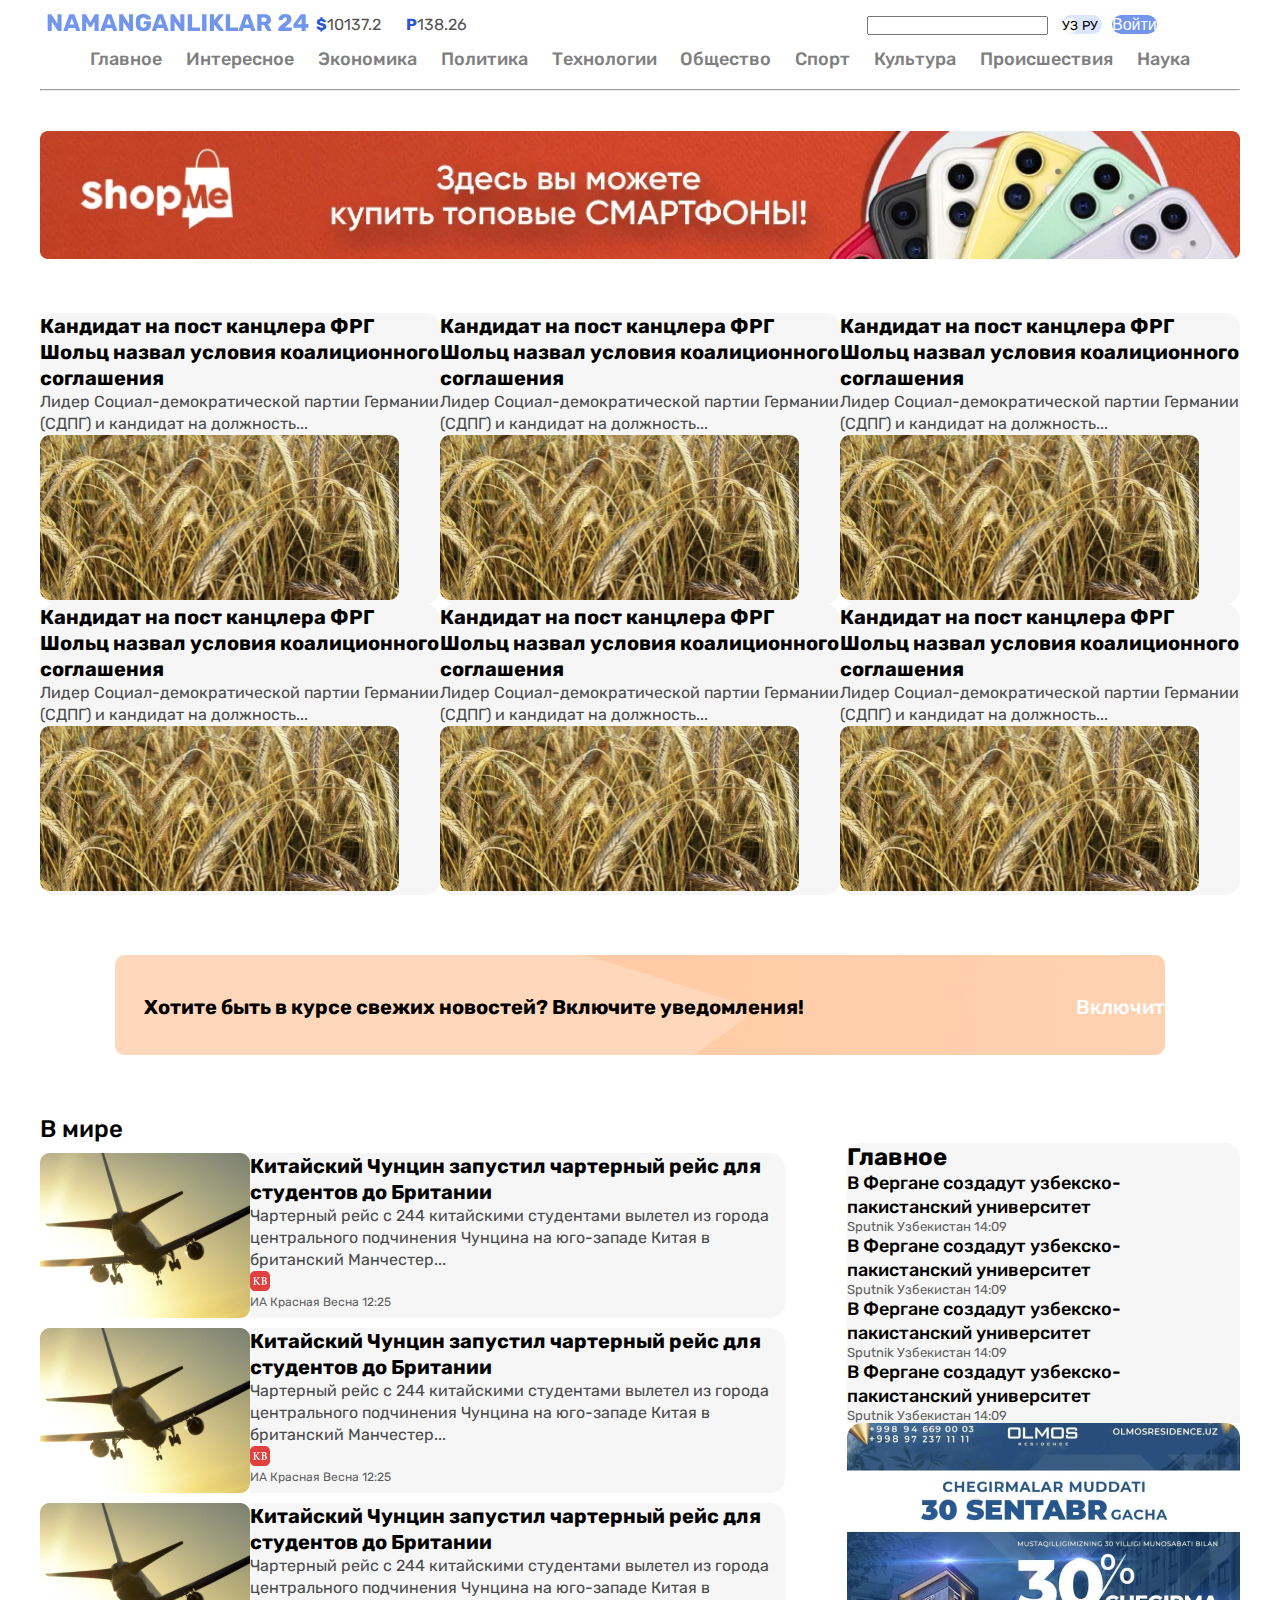
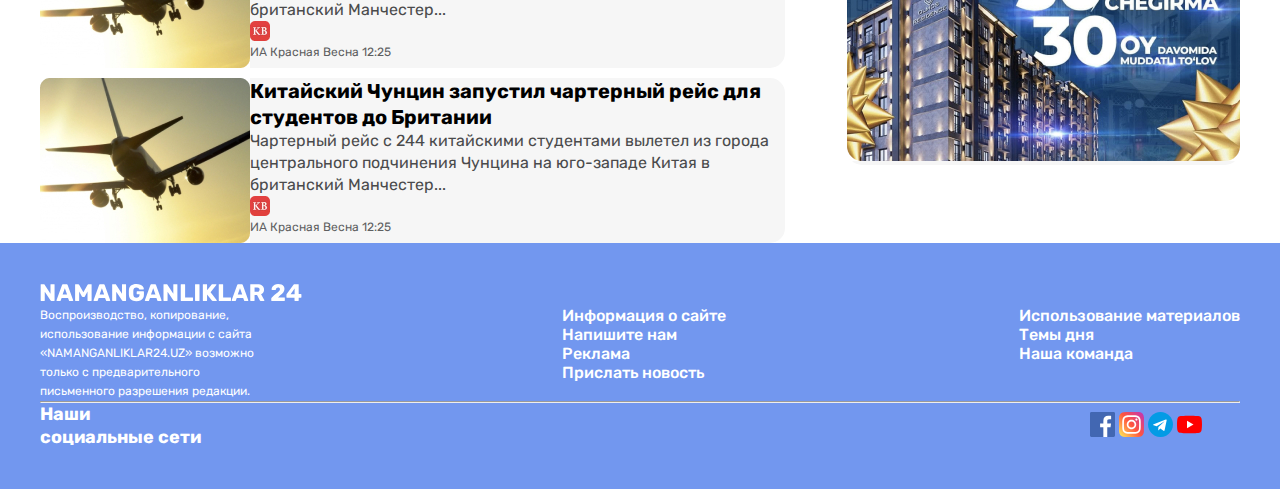
==== index.html @ 59c0b0b2 "intial commit" ====
<!DOCTYPE html>
<html lang="en">
<head>
    <meta charset="UTF-8">
    <meta http-equiv="X-UA-Compatible" content="IE=edge">
    <meta name="viewport" content="width=device-width, initial-scale=1.0">
    <link rel="preconnect" href="https://fonts.googleapis.com">
    <link rel="preconnect" href="https://fonts.gstatic.com" crossorigin>
    <link href="https://fonts.googleapis.com/css2?family=Rubik:wght@400;500;700&display=swap" rel="stylesheet">
    <link rel="stylesheet" href="./css/style.css">
    <title>Namanganliklar-24</title>
</head>
<body>
    <header>
        <div class="head_box">
           <div class="namangan-wrap" >
            <div class="left-box" >
                <a class="left-link" href="./index.html"><img class="left-img" src="./imgs/NAMANGANLIKLAR 24.svg" alt="LOGO"></a>

                <ul class="left-list" >
                    <li class="left-item"><span class="left-item-spn">$</span>10137.2</li>
                    <li class="left-item" style="margin-left: 25px;"><span class="left-item-spn">P</span>138.26</li>
                </ul>
            </div>

            <div class="right_box" style="margin-left: 400px; ">
                <input class="right-inp" type="text">
                <span class="right-links" style="margin-left: 10px; margin-right: 10px;">
                    <a class="right-link1" href="#!">УЗ</a>
                    <a class="right-link" href="#!">РУ</a>
                </span>
                <button class="right-btn">Войти</button>
            </div>
            </div>

            <nav class="namangan-wrap-menu">
            <ul class="menu-list">
                <li class="menu-item"><a class="menu-link" href="#!">Главное</a></li>
                <li class="menu-item"><a class="menu-link" href="#!">Интересное</a></li>
                <li class="menu-item"><a class="menu-link" href="#!">Экономика</a></li>
                <li class="menu-item"><a class="menu-link" href="#!">Политика</a></li>
                <li class="menu-item"><a class="menu-link" href="#!">Технологии</a></li>
                <li class="menu-item"><a class="menu-link" href="#!">Общество</a></li>
                <li class="menu-item"><a class="menu-link" href="#!">Спорт</a></li>
                <li class="menu-item"><a class="menu-link" href="#!">Культура</a></li>
                <li class="menu-item"><a class="menu-link" href="#!">Происшествия</a></li>
                <li class="menu-item"><a class="menu-link" href="#!">Наука</a></li>
            </ul>
            <br>
            <hr>
            </nav> 
        </div>
    </header>

    <main>
        <section class="asite-banner">
            <aside>
                <a class="asite-link" href="https://shopme.uz/" target="blank"><img class="shopme-img" src="./imgs/shopme banner.jpg" alt="Shopme adv banner" srcset="./imgs/shopme banner.jpg 1x , ./imgs/shopme@2x.jpg 2x"></a>
            </aside>
        </section>

        <section class="news"> 
            <div class="news-germany" >
                <ul class="germany-list">
                    <li class="germany-item"><h2 class="germany-title">Кандидат на пост канцлера ФРГ Шольц назвал условия коалиционного соглашения</h2></li>
                    <li class="germany-item"><p class="germany-text">Лидер Социал-демократической партии Германии (СДПГ) и кандидат на должность...</p></li>
                    <li class="germany-item"><a class="germany-link" href="#!"><img class="germany-img" src="./imgs/image 1.jpg" alt="news" srcset="./imgs/image 1.jpg 1x , ./imgs/asite@2x.jpg 2x"></a></li>
                </ul>
            </div>
            <div class="news-germany" >
                <ul class="germany-list">
                    <li class="germany-item"><h2 class="germany-title">Кандидат на пост канцлера ФРГ Шольц назвал условия коалиционного соглашения</h2></li>
                    <li class="germany-item"><p class="germany-text">Лидер Социал-демократической партии Германии (СДПГ) и кандидат на должность...</p></li>
                    <li class="germany-item"><a class="germany-link" href="#!"><img class="germany-img" src="./imgs/image 1.jpg" alt="news" srcset="./imgs/image 1.jpg 1x , ./imgs/asite@2x.jpg 2x"></a></li>
                </ul>
            </div>
            <div class="news-germany" >
                <ul class="germany-list">
                    <li class="germany-item"><h2 class="germany-title">Кандидат на пост канцлера ФРГ Шольц назвал условия коалиционного соглашения</h2></li>
                    <li class="germany-item"><p class="germany-text">Лидер Социал-демократической партии Германии (СДПГ) и кандидат на должность...</p></li>
                    <li class="germany-item"><a class="germany-link" href="#!"><img class="germany-img" src="./imgs/image 1.jpg" alt="news" srcset="./imgs/image 1.jpg 1x , ./imgs/asite@2x.jpg 2x"></a></li>
                </ul>
            </div>
            <div class="news-germany" >
                <ul class="germany-list">
                    <li class="germany-item"><h2 class="germany-title">Кандидат на пост канцлера ФРГ Шольц назвал условия коалиционного соглашения</h2></li>
                    <li class="germany-item"><p class="germany-text">Лидер Социал-демократической партии Германии (СДПГ) и кандидат на должность...</p></li>
                    <li class="germany-item"><a class="germany-link" href="#!"><img class="germany-img" src="./imgs/image 1.jpg" alt="news" srcset="./imgs/image 1.jpg 1x , ./imgs/asite@2x.jpg 2x"></a></li>
                </ul>
            </div>
            <div class="news-germany" >
                <ul class="germany-list">
                    <li class="germany-item"><h2 class="germany-title">Кандидат на пост канцлера ФРГ Шольц назвал условия коалиционного соглашения</h2></li>
                    <li class="germany-item"><p class="germany-text">Лидер Социал-демократической партии Германии (СДПГ) и кандидат на должность...</p></li>
                    <li class="germany-item"><a class="germany-link" href="#!"><img class="germany-img" src="./imgs/image 1.jpg" alt="news" srcset="./imgs/image 1.jpg 1x , ./imgs/asite@2x.jpg 2x"></a></li>
                </ul>
            </div>
            <div class="news-germany" >
                <ul class="germany-list">
                    <li class="germany-item"><h2 class="germany-title">Кандидат на пост канцлера ФРГ Шольц назвал условия коалиционного соглашения</h2></li>
                    <li class="germany-item"><p class="germany-text">Лидер Социал-демократической партии Германии (СДПГ) и кандидат на должность...</p></li>
                    <li class="germany-item"><a class="germany-link" href="#!"><img class="germany-img" src="./imgs/image 1.jpg" alt="news" srcset="./imgs/image 1.jpg 1x , ./imgs/asite@2x.jpg 2x"></a></li>
                </ul>
            </div>
        </section>

        <section class="art">
            <article style="background: url(./imgs/Group\ 35\ 1.jpg); background-repeat: no-repeat; display: flex; align-items: center; justify-content: space-between; padding: 24px 0 20px 29px;">
                <h2 class="art-title">Хотите быть в курсе свежих новостей?  Включите уведомления!
                </h2>

                <a class="art-link" href="#!">Включит</a>
            </article>
        </section>

        <section class="world" style="width: 1200px; margin: auto;">
            <h2 class="world-title">В мире</h2>
            <div class="world-box">
                <div class="left_news">
                    <div class="news-wrap">
                        <img class="news-img" src="./imgs/image 3.jpg" alt="World News" srcset="./imgs/image 3.jpg 1x , ./imgs/image3@2x.jpg 2x">
                        <ul class="news-list" style="width: 535px;">
                            <li class="news-item"><h3 class="news-title">Китайский Чунцин запустил чартерный рейс для студентов до Британии</h3></li>
                            <li class="news-item"><p class="news-text">Чартерный рейс с 244 китайскими студентами вылетел из города центрального подчинения Чунцина на юго-западе Китая в британский Манчестер...</p></li>
                            <li class="news-item"><a class="news-link" href="#!"><img src="./imgs/KB.png" alt="KB"></a><p class="news-text2">ИА Красная Весна 12:25</p></li>
                        </ul>
                    </div>
                    <div class="news-wrap">
                        <img class="news-img" src="./imgs/image 3.jpg" alt="World News"  srcset="./imgs/image 3.jpg 1x , ./imgs/image3@2x.jpg 2x">

                        <ul class="news-list" style="width: 535px;">
                            <li class="news-item"><h3 class="news-title">Китайский Чунцин запустил чартерный рейс для студентов до Британии</h3></li>
                            <li class="news-item"><p class="news-text">Чартерный рейс с 244 китайскими студентами вылетел из города центрального подчинения Чунцина на юго-западе Китая в британский Манчестер...</p></li>
                            <li class="news-item"><a class="news-link" href="#!"><img src="./imgs/KB.png" alt="KB"></a><p class="news-text2">ИА Красная Весна 12:25</p></li>
                        </ul>
                    </div>
                    <div class="news-wrap">
                        <img class="news-img" src="./imgs/image 3.jpg" alt="World News"  srcset="./imgs/image 3.jpg 1x , ./imgs/image3@2x.jpg 2x">

                        <ul class="news-list" style="width: 535px;">
                            <li class="news-item"><h3 class="news-title">Китайский Чунцин запустил чартерный рейс для студентов до Британии</h3></li>
                            <li class="news-item"><p class="news-text">Чартерный рейс с 244 китайскими студентами вылетел из города центрального подчинения Чунцина на юго-западе Китая в британский Манчестер...</p></li>
                            <li class="news-item"><a class="news-link" href="#!"><img src="./imgs/KB.png" alt="KB"></a><p class="news-text2">ИА Красная Весна 12:25</p></li>
                        </ul>
                    </div>
                    <div class="news-wrap">
                        <img class="news-img" src="./imgs/image 3.jpg" alt="World News" srcset="./imgs/image 3.jpg 1x , ./imgs/image3@2x.jpg 2x">

                        <ul class="news-list" style="width: 535px;">
                            <li class="news-item"><h3 class="news-title">Китайский Чунцин запустил чартерный рейс для студентов до Британии</h3></li>
                            <li class="news-item"><p class="news-text">Чартерный рейс с 244 китайскими студентами вылетел из города центрального подчинения Чунцина на юго-западе Китая в британский Манчестер...</p></li>
                            <li class="news-item"><a class="news-link" href="#!"><img src="./imgs/KB.png" alt="KB"></a><p class="news-text2">ИА Красная Весна 12:25</p></li>
                        </ul>
                    </div>
                </div>

                    <div class="right_news">
                        <div class="basic">
                    <h3 class="basic-title">Главное</h3>
                    <ul class="basic-list">
                        <li class="basic-item">
                            <ul class="item-list">
                                <li class="item2"><h4 class="item2-title">В Фергане создадут узбекско-пакистанский университет</h4></li>
                                <li class="item2"><p class="item2-text">Sputnik Узбекистан 14:09</p></li>
                            </ul>
                        </li>
                        <li class="basic-item">
                            <ul class="item-list">
                                <li class="item2"><h4 class="item2-title">В Фергане создадут узбекско-пакистанский университет</h4></li>
                                <li class="item2"><p class="item2-text">Sputnik Узбекистан 14:09</p></li>
                            </ul>
                        </li>
                        <li class="basic-item">
                            <ul class="item-list">
                                <li class="item2"><h4 class="item2-title">В Фергане создадут узбекско-пакистанский университет</h4></li>
                                <li class="item2"><p class="item2-text">Sputnik Узбекистан 14:09</p></li>
                            </ul>
                        </li>
                        <li class="basic-item">
                            <ul class="item-list">
                                <li class="item2"><h4 class="item2-title">В Фергане создадут узбекско-пакистанский университет</h4></li>
                                <li class="item2"><p class="item2-text">Sputnik Узбекистан 14:09</p></li>
                            </ul>
                        </li>
                    </ul>
                    <aside>
                        <a href="#!"><img class="olmos-img" src="./imgs/image 6.jpg" alt="Olmos adv banner" srcset="./imgs/image 6.jpg 1x , ./imgs/image6@2x.jpg 2x"></a>
                    </aside>
                        </div>
                    </div>
            </div>
        </section>
    </main>
    
    <footer>
        <div class="foot-box">
           <div class="top_box">
            <a class="top-link" href="./index.html"><img class="top-img" src="./imgs/logo.svg" alt="LOGO"></a>

            <ul class="top-list">
                <li class="top-item" ><p class="top-item-text" >Воспроизводство, копирование, использование информации с сайта «NAMANGANLIKLAR24.UZ» возможно только с предварительного письменного разрешения редакции.
                </p></li>

                <li class="top-item">
                    <a class="top-link2" href="#!">Информация о сайте</a>
                    <br>
                    <a class="top-link2" href="#!">Напишите нам</a>
                    <br>
                    <a class="top-link2" href="#!">Реклама</a>
                    <br>
                    <a class="top-link2" href="#!">Прислать новость</a>
                    <br>
                </li>

                <li class="top-item">
                    <a class="top-link2" href="#!">Использование материалов</a>
                    <br>
                    <a class="top-link2" href="#!">Темы дня</a>
                    <br>
                    <a class="top-link2" href="#!">Наша команда</a>
                    <br>
                </li>
            </ul>
            </div>
            <hr>
            <div class="bottom_box">
            <h2 class="bottom-title">Наши 
                <br>
                социальные сети</h2>
            <span class="bottom-span" style="width: 150px;">
                <a class="bottom-link" href="#!"><img class="bottom-img" src="./imgs/free-icon-facebook-1384053 1.svg" alt="Facebook"></a>
                <a class="bottom-link" href="#!"><img class="bottom-img" src="./imgs/free-icon-instagram-2111463 1.svg" alt="Instagram"></a>
                <a class="bottom-link" href="#!"><img class="bottom-img" src="./imgs/free-icon-telegram-2111646 1.svg" alt="Telegram"></a>
                <a class="bottom-link" href="#!"><img class="bottom-img" src="./imgs/free-icon-youtube-1384060 1.svg" alt="YouTube"></a>
            </span>
            </div> 
        </div>
        
    </footer>
</body>
</html>
---- css/style.css ----
*{
    margin: 0;
    padding: 0;
    list-style: none;
    text-decoration: none;
    box-sizing: border-box;
}

body {
    font-family: 'Rubik', "Arial", sans-serif;
}

.head_box {
    width: 1200px;
    margin: auto;
}

header .namangan-wrap {
    display: flex;
    align-items: center;
}

header .left-box {
    display: flex;
    align-items: center;
}

header .left-list {
    display: flex;
}

.left-item {
    font-style: normal;
    font-weight: 400;
    font-size: 16px;
    line-height: 19px;
    color: #555555;
    flex: none;
    order: 0;
    flex-grow: 0;   
}

.left-item-spn {
    font-style: normal;
    font-weight: 700;
    font-size: 16px;
    line-height: 19px;
    color: #2959CE;
    flex: none;
    order: 0;
    flex-grow: 0;
}

.right-links {
    background: #DCE6FF;
    border-radius: 39px;
}

.right-link1 {
    font-style: normal;
    font-weight: 400;
    font-size: 13px;
    line-height: 12px;
    text-align: center;
    color: #000000;
    background: #FFFFFF;
    border-radius: 50%;
}

.right-link {
    font-style: normal;
    font-weight: 400;
    font-size: 13px;
    line-height: 12px;
    text-align: center;
    color: #000000;
}


.right-btn {
    font-style: normal;
    font-weight: 500;
    font-size: 16px;
    line-height: 19px;
    color: #FFFFFF;
    flex: none;
    order: 0;
    flex-grow: 0;
    background: #7296EC;
    border: none;
    border-radius: 10px;
}

.menu-list {
    display: flex; 
    width: 1100px; 
    justify-content: space-between; 
    margin: auto
}

.menu-link {
    font-style: normal;
    font-weight: 500;
    font-size: 18px;
    line-height: 21px;
    text-align: center;
    color: #7F7F7F;
    flex: none;
    order: 3;
    flex-grow: 0;
}

.shopme-img {
    width: 1200px;
    height: 128px;
}

.asite-link {
    width: 1200px; 
    display: block; 
    margin: auto; 
    margin-top: 40px;
}

.news {
    width: 1200px; 
    display: flex; 
    flex-wrap: wrap; 
    margin: auto; 
    padding-top: 50px; 
    padding-bottom: 60px;
}

.news-germany {
    width: 400px;
}

.germany-list {
    background: #F6F6F6;
    border-radius: 15px;
}

.germany-img {
    width: 359px;
    height: 165px;
}

.germany-title {
    font-style: normal;
    font-weight: 700;
    font-size: 20px;
    line-height: 26px;
    color: #000000; 
}

.germany-text {
    font-style: normal;
    font-weight: 400;
    font-size: 16px;
    line-height: 22px;
    color: #4A4B4C;
}

.art {
    width: 1050px; 
    margin: auto; 
    padding-bottom: 60px;
}

article {
    width: 1050px;
    height: 100px;
}

.art-title {
    font-style: normal;
    font-weight: 700;
    font-size: 20px;
    line-height: 26px;
    color: #000000;
}

.art-link {
    font-style: normal;
    font-weight: 500;
    font-size: 20px;
    line-height: 24px;
    color: #FFFFFF;
}

.world-title {
    font-style: normal;
    font-weight: 500;
    font-size: 24px;
    line-height: 28px;
    color: #000000;
}

.world-box {
    display: flex; 
    justify-content: space-between;
}

.left-news {
    width: 800px;
}

.news-wrap {
    background: #F6F6F6; 
    display: flex; 
    margin-top: 10px; 
    border-radius: 15px;
}

.news-img {
    width: 210px; 
    height: 165px; 
    margin: auto;
}

.news-title {
    font-style: normal;
    font-weight: 700;
    font-size: 20px;
    line-height: 26px;
    color: #000000; 
}


.news-text {
    font-style: normal;
    font-weight: 400;
    font-size: 16px;
    line-height: 22px;
    color: #4A4B4C;
}

.news-text2 {
    font-style: normal;
    font-weight: 400;
    font-size: 12px;
    line-height: 14px;
    color: #5E5F61;
}

.right_news {
    width: 393px; 
    margin-left: 10px;
}

.basic {
    width: 393px;
    background: #F6F6F6;
    border-radius: 15px;
}

.basic-title {
    font-style: normal;
    font-weight: 700;
    font-size: 24px;
    line-height: 28px;
    color: #000000; 
}

.item2-title {
    font-style: normal;
    font-weight: 500;
    font-size: 18px;
    line-height: 24px;
    color: #000000;
}

.item2-text {
    font-style: normal;
    font-weight: 400;
    font-size: 13px;
    line-height: 15px;
    color: #5E5F61;
    flex: none;
    order: 1;
    flex-grow: 0;
}

.olmos-img {
    width: 393px;
    height: 338px;
}


footer {
    background: #7297EF; 
    padding-top: 40px; 
    padding-bottom: 40px;
}

.foot-box {
    width: 1200px;
    margin: auto;
}

.top-list {
    width: 1200px; 
    display: flex; 
    justify-content: space-between;
}

.top-item-text {
    width: 229px;
    font-style: normal;
    font-weight: 400;
    font-size: 12px;
    line-height: 19px;
    color: #FFFFFF;
}

.top-link2 {
    font-style: normal;
    font-weight: 500;
    font-size: 16px;
    line-height: 19px;
    color: #FFFFFF;
    flex: none;
    order: 0;
    flex-grow: 0;   
}
.bottom_box {
    width: 1200px; 
    display: flex; 
    align-items: center; 
    justify-content: space-between;
}

.bottom-title {
    font-style: normal;
    font-weight: 700;
    font-size: 18px;
    line-height: 23px;
    color: #FFFFFF;
}
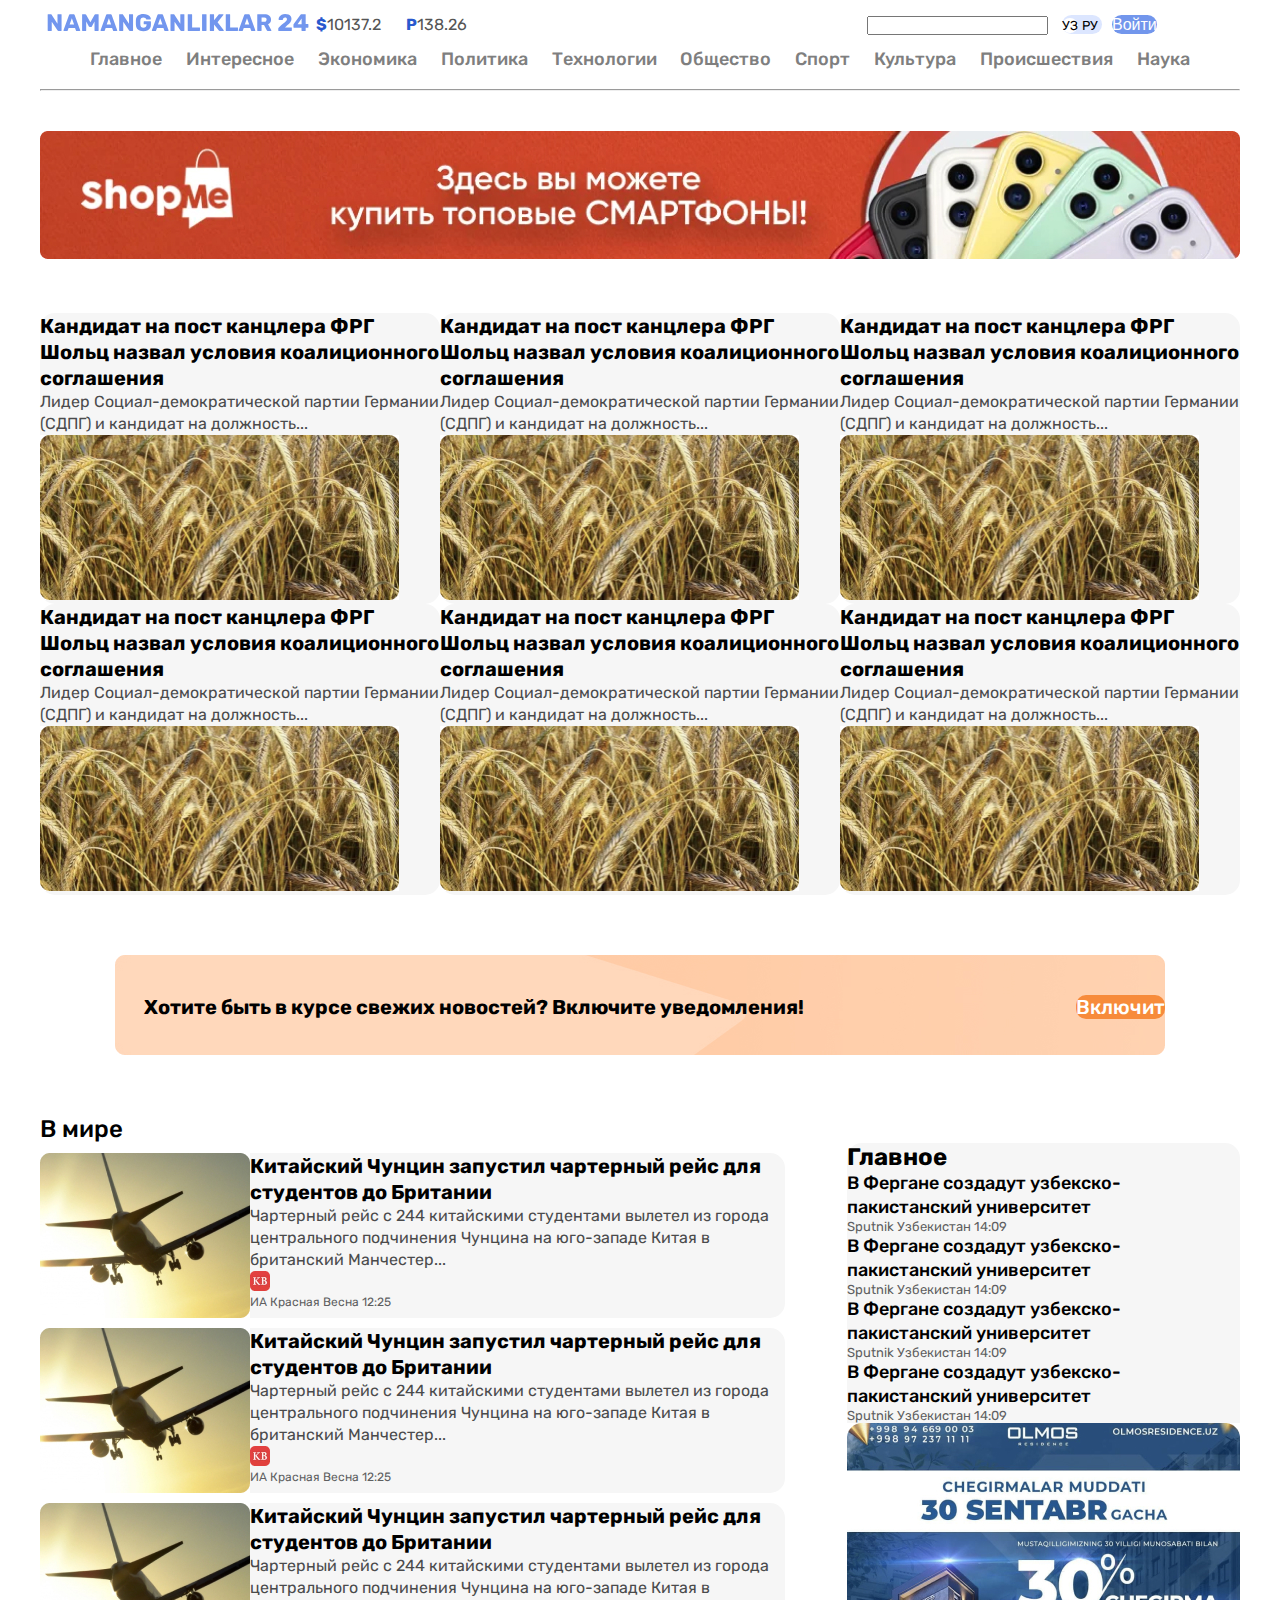
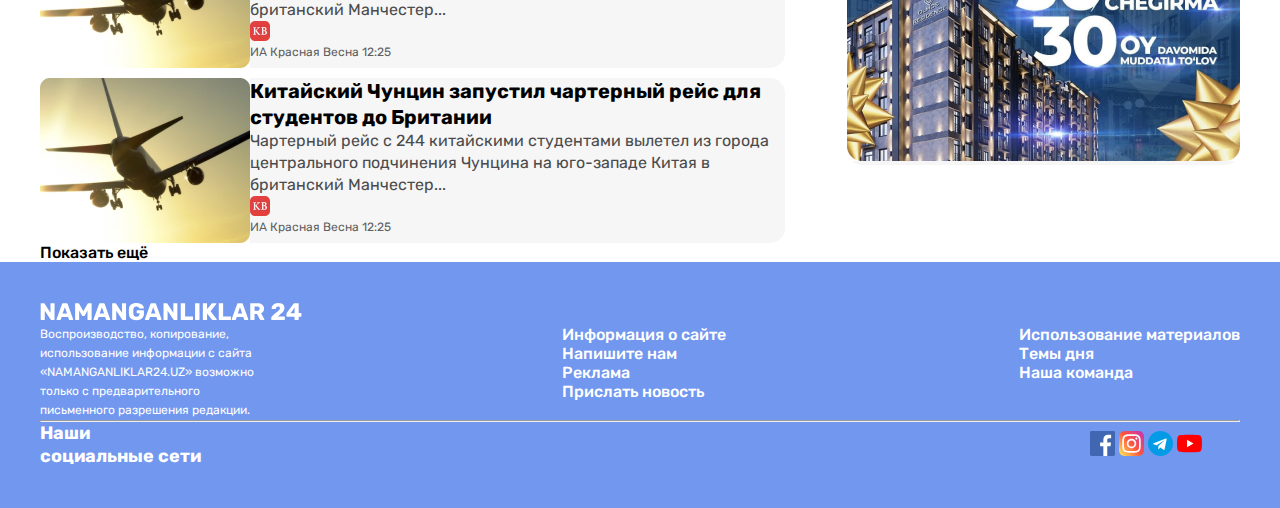
==== commit 149f5c1c: "Add tags index and css files" ====
--- a/index.html
+++ b/index.html
@@ -152,40 +152,42 @@
                             <li class="news-item"><a class="news-link" href="#!"><img src="./imgs/KB.png" alt="KB"></a><p class="news-text2">ИА Красная Весна 12:25</p></li>
                         </ul>
                     </div>
+
+                    <a class="all-link" href="#!">Показать ещё</a>
                 </div>
 
                     <div class="right_news">
                         <div class="basic">
-                    <h3 class="basic-title">Главное</h3>
-                    <ul class="basic-list">
-                        <li class="basic-item">
-                            <ul class="item-list">
-                                <li class="item2"><h4 class="item2-title">В Фергане создадут узбекско-пакистанский университет</h4></li>
-                                <li class="item2"><p class="item2-text">Sputnik Узбекистан 14:09</p></li>
-                            </ul>
-                        </li>
-                        <li class="basic-item">
-                            <ul class="item-list">
-                                <li class="item2"><h4 class="item2-title">В Фергане создадут узбекско-пакистанский университет</h4></li>
-                                <li class="item2"><p class="item2-text">Sputnik Узбекистан 14:09</p></li>
-                            </ul>
-                        </li>
-                        <li class="basic-item">
-                            <ul class="item-list">
-                                <li class="item2"><h4 class="item2-title">В Фергане создадут узбекско-пакистанский университет</h4></li>
-                                <li class="item2"><p class="item2-text">Sputnik Узбекистан 14:09</p></li>
-                            </ul>
-                        </li>
-                        <li class="basic-item">
-                            <ul class="item-list">
-                                <li class="item2"><h4 class="item2-title">В Фергане создадут узбекско-пакистанский университет</h4></li>
-                                <li class="item2"><p class="item2-text">Sputnik Узбекистан 14:09</p></li>
-                            </ul>
-                        </li>
-                    </ul>
-                    <aside>
-                        <a href="#!"><img class="olmos-img" src="./imgs/image 6.jpg" alt="Olmos adv banner" srcset="./imgs/image 6.jpg 1x , ./imgs/image6@2x.jpg 2x"></a>
-                    </aside>
+                            <h3 class="basic-title">Главное</h3>
+                            <ul class="basic-list">
+                                <li class="basic-item">
+                            <ul class="item-list">
+                                <li class="item2"><h4 class="item2-title">В Фергане создадут узбекско-пакистанский университет</h4></li>
+                                <li class="item2"><p class="item2-text">Sputnik Узбекистан 14:09</p></li>
+                            </ul>
+                                </li>
+                                <li class="basic-item">
+                            <ul class="item-list">
+                                <li class="item2"><h4 class="item2-title">В Фергане создадут узбекско-пакистанский университет</h4></li>
+                                <li class="item2"><p class="item2-text">Sputnik Узбекистан 14:09</p></li>
+                            </ul>
+                                </li>
+                                <li class="basic-item">
+                            <ul class="item-list">
+                                <li class="item2"><h4 class="item2-title">В Фергане создадут узбекско-пакистанский университет</h4></li>
+                                <li class="item2"><p class="item2-text">Sputnik Узбекистан 14:09</p></li>
+                            </ul>
+                                </li>
+                                <li class="basic-item">
+                            <ul class="item-list">
+                                <li class="item2"><h4 class="item2-title">В Фергане создадут узбекско-пакистанский университет</h4></li>
+                                <li class="item2"><p class="item2-text">Sputnik Узбекистан 14:09</p></li>
+                            </ul>
+                                </li>
+                            </ul>
+                            <aside>
+                                <a href="#!"><img class="olmos-img" src="./imgs/image 6.jpg" alt="Olmos adv banner" srcset="./imgs/image 6.jpg 1x , ./imgs/image6@2x.jpg 2x"></a>
+                            </aside>
                         </div>
                     </div>
             </div>
--- a/css/style.css
+++ b/css/style.css
@@ -167,6 +167,11 @@
     padding-bottom: 60px;
 }
 
+.art-link {
+    background: #F78B3B;
+    border-radius: 10px;
+}
+
 article {
     width: 1050px;
     height: 100px;
@@ -243,6 +248,15 @@
     color: #5E5F61;
 }
 
+.all-link {
+    font-style: normal;
+    font-weight: 500;
+    font-size: 16px;
+    line-height: 19px;
+    color: #000000;
+    border-radius: 10px;
+}
+
 .right_news {
     width: 393px; 
     margin-left: 10px;
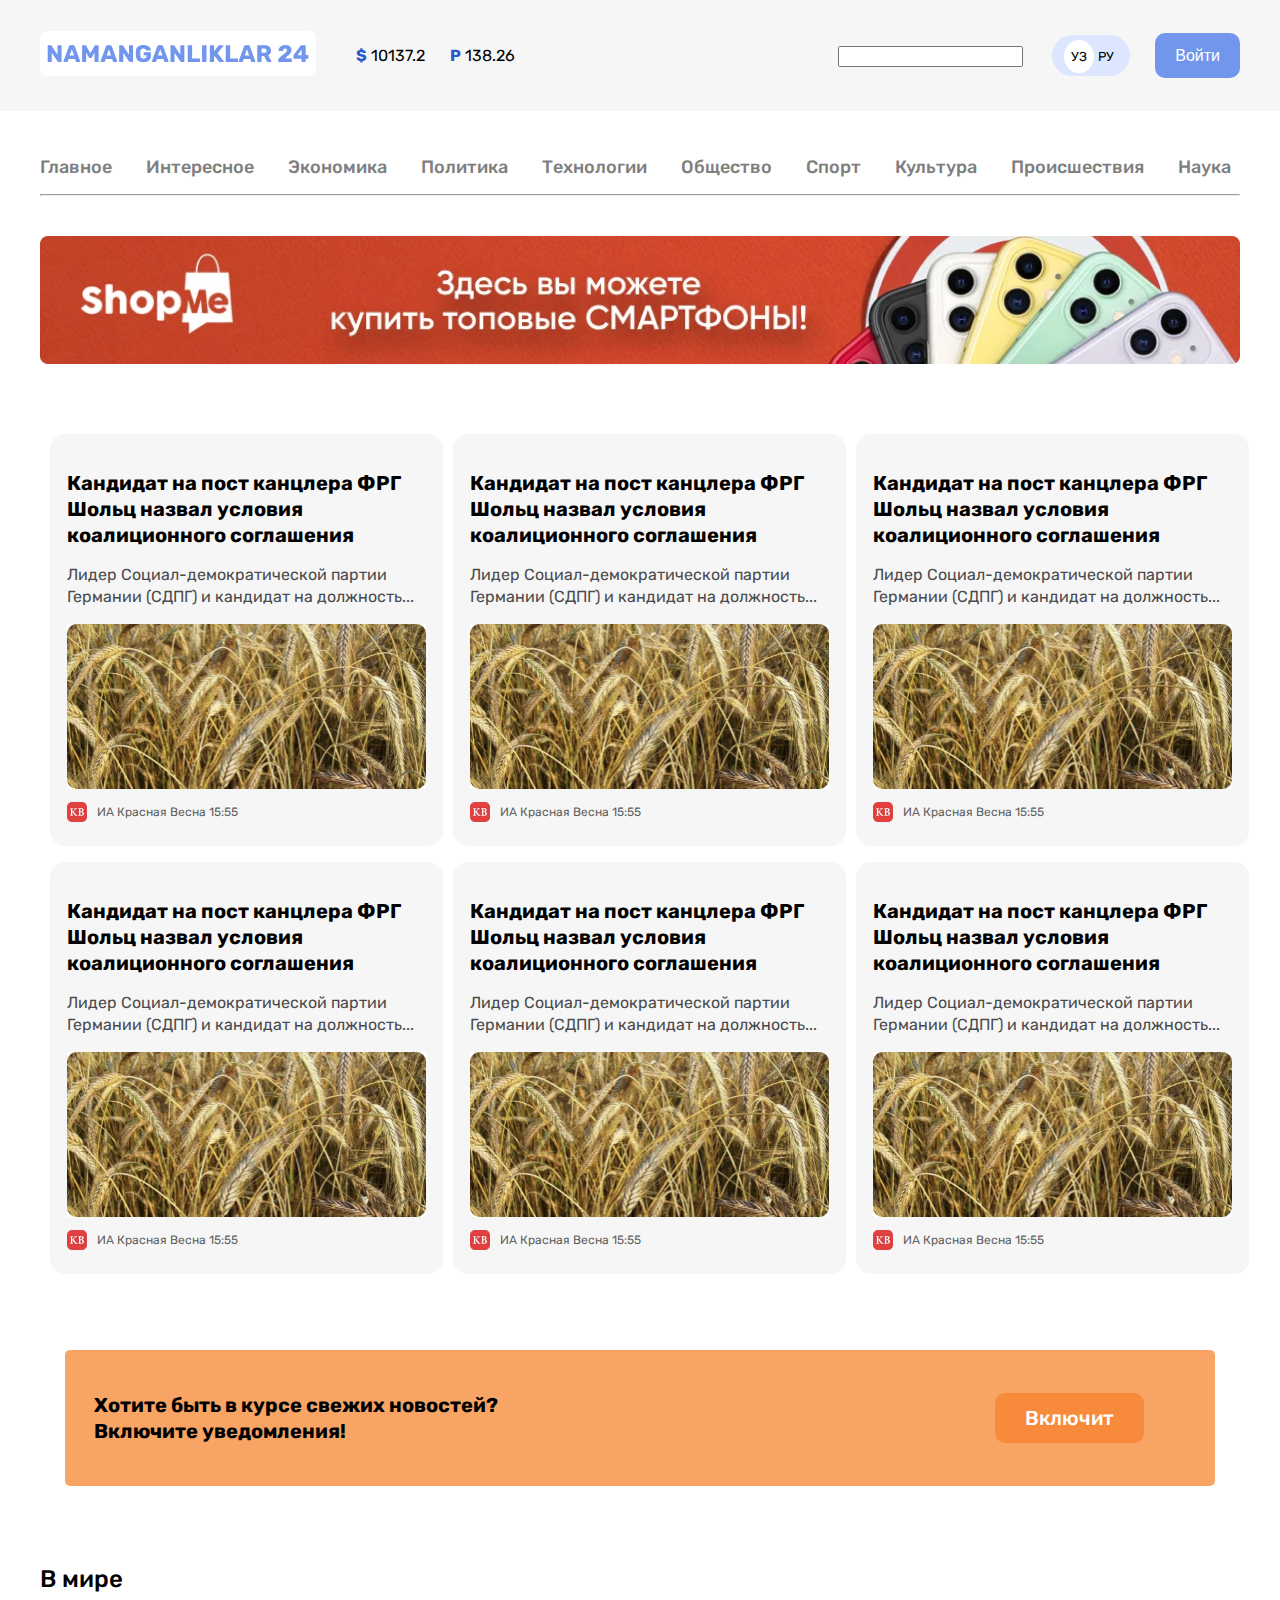
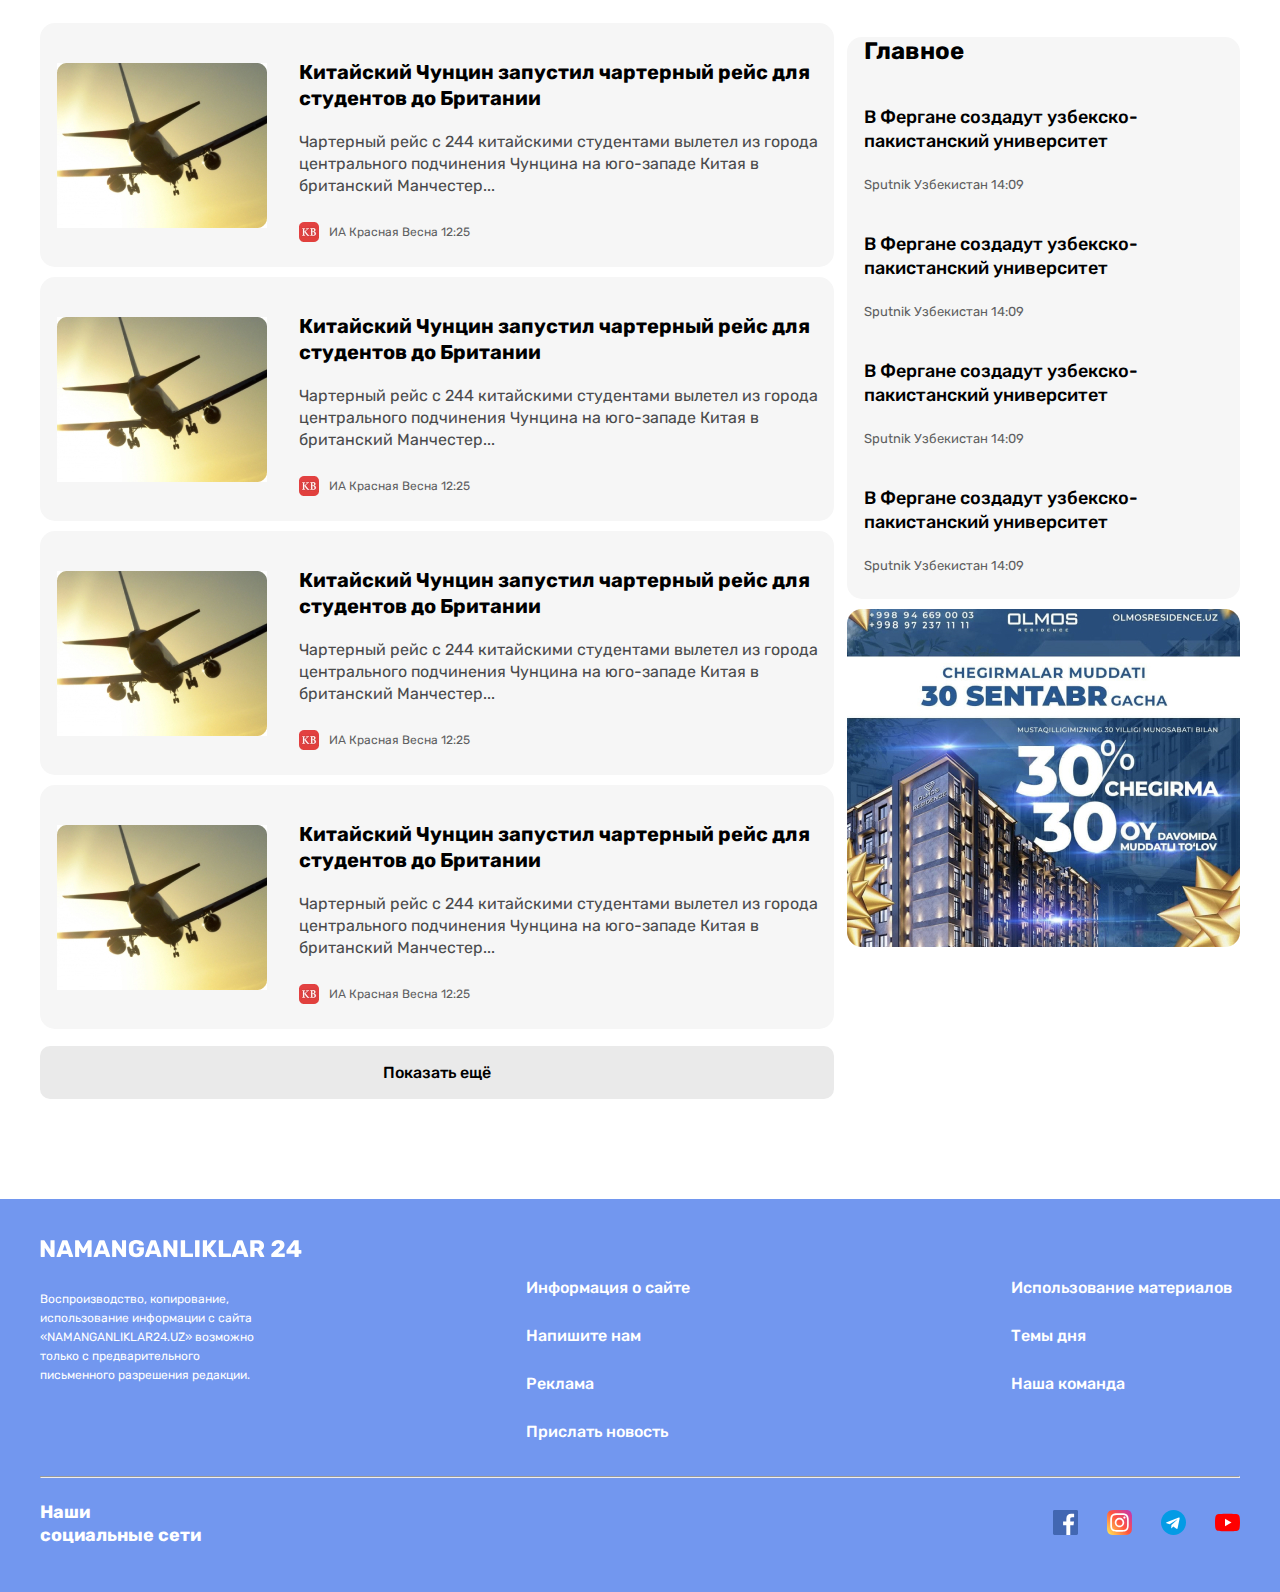
==== commit 0a4afed5: "Add tags html and css files" ====
--- a/index.html
+++ b/index.html
@@ -11,233 +11,245 @@
     <title>Namanganliklar-24</title>
 </head>
 <body>
+    <!-- <h1></h1> -->
     <header>
-        <div class="head_box">
-           <div class="namangan-wrap" >
-            <div class="left-box" >
-                <a class="left-link" href="./index.html"><img class="left-img" src="./imgs/NAMANGANLIKLAR 24.svg" alt="LOGO"></a>
-
-                <ul class="left-list" >
-                    <li class="left-item"><span class="left-item-spn">$</span>10137.2</li>
-                    <li class="left-item" style="margin-left: 25px;"><span class="left-item-spn">P</span>138.26</li>
-                </ul>
-            </div>
-
-            <div class="right_box" style="margin-left: 400px; ">
-                <input class="right-inp" type="text">
-                <span class="right-links" style="margin-left: 10px; margin-right: 10px;">
-                    <a class="right-link1" href="#!">УЗ</a>
-                    <a class="right-link" href="#!">РУ</a>
-                </span>
-                <button class="right-btn">Войти</button>
-            </div>
-            </div>
-
-            <nav class="namangan-wrap-menu">
-            <ul class="menu-list">
-                <li class="menu-item"><a class="menu-link" href="#!">Главное</a></li>
-                <li class="menu-item"><a class="menu-link" href="#!">Интересное</a></li>
-                <li class="menu-item"><a class="menu-link" href="#!">Экономика</a></li>
-                <li class="menu-item"><a class="menu-link" href="#!">Политика</a></li>
-                <li class="menu-item"><a class="menu-link" href="#!">Технологии</a></li>
-                <li class="menu-item"><a class="menu-link" href="#!">Общество</a></li>
-                <li class="menu-item"><a class="menu-link" href="#!">Спорт</a></li>
-                <li class="menu-item"><a class="menu-link" href="#!">Культура</a></li>
-                <li class="menu-item"><a class="menu-link" href="#!">Происшествия</a></li>
-                <li class="menu-item"><a class="menu-link" href="#!">Наука</a></li>
-            </ul>
-            <br>
-            <hr>
-            </nav> 
+        <div class="container">
+            <div class="namangan-wrap">
+                <div class="left-box">
+                    <a class="left-link" href="./index.html"><img class="left-img" src="./imgs/NAMANGANLIKLAR 24.svg" alt="LOGO"></a>
+        
+                    <ul class="left-list" >
+                        <li class="left-item"><span class="left-item-spn">$</span> 10137.2</li>
+                        <li class="left-item2"><span class="left-item-spn">P</span> 138.26</li>
+                    </ul>
+                </div>
+                
+                <div class="right_box">
+                    <input class="right-inp" type="text">
+                    <span class="right-links">
+                        <a class="right-link1" href="#!">УЗ</a>
+                        <a class="right-link" href="#!">РУ</a>
+                    </span>
+                    <button class="right-btn">Войти</button>
+                </div>
+            </div>
         </div>
     </header>
 
     <main>
+        <section class="section-menu">
+            <div class="container">
+                <nav class="sec-nav">
+                    <ul class="menu-list">
+                        <li class="menu-item1"><a class="menu-link" href="#!">Главное</a></li>
+                        <li class="menu-item"><a class="menu-link" href="#!">Интересное</a></li>
+                        <li class="menu-item"><a class="menu-link" href="#!">Экономика</a></li>
+                        <li class="menu-item"><a class="menu-link" href="#!">Политика</a></li>
+                        <li class="menu-item"><a class="menu-link" href="#!">Технологии</a></li>
+                        <li class="menu-item"><a class="menu-link" href="#!">Общество</a></li>
+                        <li class="menu-item"><a class="menu-link" href="#!">Спорт</a></li>
+                        <li class="menu-item"><a class="menu-link" href="#!">Культура</a></li>
+                        <li class="menu-item"><a class="menu-link" href="#!">Происшествия</a></li>
+                        <li class="menu-item"><a class="menu-link" href="#!">Наука</a></li>
+                    </ul>
+                </nav>
+                <hr>
+            </div>
+        </section>
+        
         <section class="asite-banner">
-            <aside>
-                <a class="asite-link" href="https://shopme.uz/" target="blank"><img class="shopme-img" src="./imgs/shopme banner.jpg" alt="Shopme adv banner" srcset="./imgs/shopme banner.jpg 1x , ./imgs/shopme@2x.jpg 2x"></a>
-            </aside>
+            <div class="container">
+                <aside>
+                    <a class="asite-link" href="https://shopme.uz/" target="blank"><img class="shopme-img" src="./imgs/shopme banner.jpg" alt="Shopme adv banner" srcset="./imgs/shopme banner.jpg 1x , ./imgs/shopme@2x.jpg 2x"></a>
+                </aside>
+            </div>
         </section>
 
         <section class="news"> 
-            <div class="news-germany" >
+            <div class="container">
                 <ul class="germany-list">
-                    <li class="germany-item"><h2 class="germany-title">Кандидат на пост канцлера ФРГ Шольц назвал условия коалиционного соглашения</h2></li>
-                    <li class="germany-item"><p class="germany-text">Лидер Социал-демократической партии Германии (СДПГ) и кандидат на должность...</p></li>
-                    <li class="germany-item"><a class="germany-link" href="#!"><img class="germany-img" src="./imgs/image 1.jpg" alt="news" srcset="./imgs/image 1.jpg 1x , ./imgs/asite@2x.jpg 2x"></a></li>
+                        <li class="germany-item1">
+                            <h2 class="germany-title">Кандидат на пост канцлера ФРГ Шольц назвал условия коалиционного соглашения</h2>
+                            <p class="germany-text">Лидер Социал-демократической партии Германии (СДПГ) и кандидат на должность...</p>
+                            <a class="germany-link" href="#!"><img class="germany-img" src="./imgs/image 1.jpg" alt="Img"></a>
+                            <span class="germany-span"><img width="20px" height="20px" src="./imgs/KB.png" alt="png"><p class="bottom-text">ИА Красная Весна 15:55</p></span>
+                        </li>
+                        <li class="germany-item">
+                            <h2 class="germany-title">Кандидат на пост канцлера ФРГ Шольц назвал условия коалиционного соглашения</h2>
+                            <p class="germany-text">Лидер Социал-демократической партии Германии (СДПГ) и кандидат на должность...</p>
+                            <a class="germany-link" href="#!"><img class="germany-img" src="./imgs/image 1.jpg" alt="Img"></a>
+                            <span class="germany-span"><img width="20px" height="20px" src="./imgs/KB.png" alt="png"><p class="bottom-text">ИА Красная Весна 15:55</p></span>
+                        </li>
+                        <li class="germany-item">
+                            <h2 class="germany-title">Кандидат на пост канцлера ФРГ Шольц назвал условия коалиционного соглашения</h2>
+                            <p class="germany-text">Лидер Социал-демократической партии Германии (СДПГ) и кандидат на должность...</p>
+                            <a class="germany-link" href="#!"><img class="germany-img" src="./imgs/image 1.jpg" alt="Img"></a>
+                            <span class="germany-span"><img width="20px" height="20px" src="./imgs/KB.png" alt="png"><p class="bottom-text">ИА Красная Весна 15:55</p></span>
+                        </li>
                 </ul>
-            </div>
-            <div class="news-germany" >
+
                 <ul class="germany-list">
-                    <li class="germany-item"><h2 class="germany-title">Кандидат на пост канцлера ФРГ Шольц назвал условия коалиционного соглашения</h2></li>
-                    <li class="germany-item"><p class="germany-text">Лидер Социал-демократической партии Германии (СДПГ) и кандидат на должность...</p></li>
-                    <li class="germany-item"><a class="germany-link" href="#!"><img class="germany-img" src="./imgs/image 1.jpg" alt="news" srcset="./imgs/image 1.jpg 1x , ./imgs/asite@2x.jpg 2x"></a></li>
+                        <li class="germany-item1">
+                            <h2 class="germany-title">Кандидат на пост канцлера ФРГ Шольц назвал условия коалиционного соглашения</h2>
+                            <p class="germany-text">Лидер Социал-демократической партии Германии (СДПГ) и кандидат на должность...</p>
+                            <a class="germany-link" href="#!"><img class="germany-img" src="./imgs/image 1.jpg" alt="Img"></a>
+                            <span class="germany-span"><img width="20px" height="20px" src="./imgs/KB.png" alt="png"><p class="bottom-text">ИА Красная Весна 15:55</p></span>
+                        </li>
+                        <li class="germany-item">
+                            <h2 class="germany-title">Кандидат на пост канцлера ФРГ Шольц назвал условия коалиционного соглашения</h2>
+                            <p class="germany-text">Лидер Социал-демократической партии Германии (СДПГ) и кандидат на должность...</p>
+                            <a class="germany-link" href="#!"><img class="germany-img" src="./imgs/image 1.jpg" alt="Img"></a>
+                            <span class="germany-span"><img width="20px" height="20px" src="./imgs/KB.png" alt="png"><p class="bottom-text">ИА Красная Весна 15:55</p></span>
+                        </li>
+                        <li class="germany-item">
+                            <h2 class="germany-title">Кандидат на пост канцлера ФРГ Шольц назвал условия коалиционного соглашения</h2>
+                            <p class="germany-text">Лидер Социал-демократической партии Германии (СДПГ) и кандидат на должность...</p>
+                            <a class="germany-link" href="#!"><img class="germany-img" src="./imgs/image 1.jpg" alt="Img"></a>
+                            <span class="germany-span"><img width="20px" height="20px" src="./imgs/KB.png" alt="png"><p class="bottom-text">ИА Красная Весна 15:55</p></span>
+                        </li>
                 </ul>
             </div>
-            <div class="news-germany" >
-                <ul class="germany-list">
-                    <li class="germany-item"><h2 class="germany-title">Кандидат на пост канцлера ФРГ Шольц назвал условия коалиционного соглашения</h2></li>
-                    <li class="germany-item"><p class="germany-text">Лидер Социал-демократической партии Германии (СДПГ) и кандидат на должность...</p></li>
-                    <li class="germany-item"><a class="germany-link" href="#!"><img class="germany-img" src="./imgs/image 1.jpg" alt="news" srcset="./imgs/image 1.jpg 1x , ./imgs/asite@2x.jpg 2x"></a></li>
-                </ul>
-            </div>
-            <div class="news-germany" >
-                <ul class="germany-list">
-                    <li class="germany-item"><h2 class="germany-title">Кандидат на пост канцлера ФРГ Шольц назвал условия коалиционного соглашения</h2></li>
-                    <li class="germany-item"><p class="germany-text">Лидер Социал-демократической партии Германии (СДПГ) и кандидат на должность...</p></li>
-                    <li class="germany-item"><a class="germany-link" href="#!"><img class="germany-img" src="./imgs/image 1.jpg" alt="news" srcset="./imgs/image 1.jpg 1x , ./imgs/asite@2x.jpg 2x"></a></li>
-                </ul>
-            </div>
-            <div class="news-germany" >
-                <ul class="germany-list">
-                    <li class="germany-item"><h2 class="germany-title">Кандидат на пост канцлера ФРГ Шольц назвал условия коалиционного соглашения</h2></li>
-                    <li class="germany-item"><p class="germany-text">Лидер Социал-демократической партии Германии (СДПГ) и кандидат на должность...</p></li>
-                    <li class="germany-item"><a class="germany-link" href="#!"><img class="germany-img" src="./imgs/image 1.jpg" alt="news" srcset="./imgs/image 1.jpg 1x , ./imgs/asite@2x.jpg 2x"></a></li>
-                </ul>
-            </div>
-            <div class="news-germany" >
-                <ul class="germany-list">
-                    <li class="germany-item"><h2 class="germany-title">Кандидат на пост канцлера ФРГ Шольц назвал условия коалиционного соглашения</h2></li>
-                    <li class="germany-item"><p class="germany-text">Лидер Социал-демократической партии Германии (СДПГ) и кандидат на должность...</p></li>
-                    <li class="germany-item"><a class="germany-link" href="#!"><img class="germany-img" src="./imgs/image 1.jpg" alt="news" srcset="./imgs/image 1.jpg 1x , ./imgs/asite@2x.jpg 2x"></a></li>
-                </ul>
-            </div>
         </section>
 
         <section class="art">
-            <article style="background: url(./imgs/Group\ 35\ 1.jpg); background-repeat: no-repeat; display: flex; align-items: center; justify-content: space-between; padding: 24px 0 20px 29px;">
-                <h2 class="art-title">Хотите быть в курсе свежих новостей?  Включите уведомления!
-                </h2>
-
-                <a class="art-link" href="#!">Включит</a>
-            </article>
-        </section>
-
-        <section class="world" style="width: 1200px; margin: auto;">
-            <h2 class="world-title">В мире</h2>
-            <div class="world-box">
-                <div class="left_news">
-                    <div class="news-wrap">
-                        <img class="news-img" src="./imgs/image 3.jpg" alt="World News" srcset="./imgs/image 3.jpg 1x , ./imgs/image3@2x.jpg 2x">
-                        <ul class="news-list" style="width: 535px;">
-                            <li class="news-item"><h3 class="news-title">Китайский Чунцин запустил чартерный рейс для студентов до Британии</h3></li>
-                            <li class="news-item"><p class="news-text">Чартерный рейс с 244 китайскими студентами вылетел из города центрального подчинения Чунцина на юго-западе Китая в британский Манчестер...</p></li>
-                            <li class="news-item"><a class="news-link" href="#!"><img src="./imgs/KB.png" alt="KB"></a><p class="news-text2">ИА Красная Весна 12:25</p></li>
-                        </ul>
+            <div class="container">
+                <article>
+                    <h2 class="art-title">Хотите быть в курсе свежих новостей? <br> Включите уведомления!
+                    </h2>
+    
+                    <a class="art-link" href="#!">Включит</a>
+                </article>
+            </div>
+        </section>
+
+        <section class="world">
+            <div class="container">
+                <h2 class="world-title">В мире</h2>
+                <div class="world-box">
+                    <div class="left_news">
+                        <div class="news-wrap">
+                            <img class="news-img" width="210px" height="165px" src="./imgs/image 3.jpg" alt="World News" srcset="./imgs/image 3.jpg 1x , ./imgs/image3@2x.jpg 2x">
+                            <ul class="news-list">
+                                <li class="news-item"><h3 class="news-title">Китайский Чунцин запустил чартерный рейс для студентов до Британии</h3></li>
+                                <li class="news-item"><p class="news-text">Чартерный рейс с 244 китайскими студентами вылетел из города центрального подчинения Чунцина на юго-западе Китая в британский Манчестер...</p></li>
+                                <li class="news-item3"><img src="./imgs/KB.png" alt="KB"><p class="news-text2">ИА Красная Весна 12:25</p></li>
+                            </ul>
+                        </div>
+                        <div class="news-wrap">
+                            <img class="news-img" width="210px" height="165px" src="./imgs/image 3.jpg" alt="World News"  srcset="./imgs/image 3.jpg 1x , ./imgs/image3@2x.jpg 2x">
+    
+                            <ul class="news-list">
+                                <li class="news-item"><h3 class="news-title">Китайский Чунцин запустил чартерный рейс для студентов до Британии</h3></li>
+                                <li class="news-item"><p class="news-text">Чартерный рейс с 244 китайскими студентами вылетел из города центрального подчинения Чунцина на юго-западе Китая в британский Манчестер...</p></li>
+                                <li class="news-item3"><img src="./imgs/KB.png" alt="KB"><p class="news-text2">ИА Красная Весна 12:25</p></li>
+                            </ul>
+                        </div>
+                        <div class="news-wrap">
+                            <img class="news-img" width="210px" height="165px" src="./imgs/image 3.jpg" alt="World News"  srcset="./imgs/image 3.jpg 1x , ./imgs/image3@2x.jpg 2x">
+    
+                            <ul class="news-list">
+                                <li class="news-item"><h3 class="news-title">Китайский Чунцин запустил чартерный рейс для студентов до Британии</h3></li>
+                                <li class="news-item"><p class="news-text">Чартерный рейс с 244 китайскими студентами вылетел из города центрального подчинения Чунцина на юго-западе Китая в британский Манчестер...</p></li>
+                                <li class="news-item3"><img src="./imgs/KB.png" alt="KB"><p class="news-text2">ИА Красная Весна 12:25</p></li>
+                            </ul>
+                        </div>
+                        <div class="news-wrap">
+                            <img class="news-img" width="210px" height="165px" src="./imgs/image 3.jpg" alt="World News" srcset="./imgs/image 3.jpg 1x , ./imgs/image3@2x.jpg 2x">
+    
+                            <ul class="news-list" >
+                                <li class="news-item"><h3 class="news-title">Китайский Чунцин запустил чартерный рейс для студентов до Британии</h3></li>
+                                <li class="news-item"><p class="news-text">Чартерный рейс с 244 китайскими студентами вылетел из города центрального подчинения Чунцина на юго-западе Китая в британский Манчестер...</p></li>
+                                <li class="news-item3"><img src="./imgs/KB.png" alt="KB"><p class="news-text2">ИА Красная Весна 12:25</p></li>
+                            </ul>
+                        </div>
+    
+                        <a class="all-link" href="#!">Показать ещё</a>
                     </div>
-                    <div class="news-wrap">
-                        <img class="news-img" src="./imgs/image 3.jpg" alt="World News"  srcset="./imgs/image 3.jpg 1x , ./imgs/image3@2x.jpg 2x">
-
-                        <ul class="news-list" style="width: 535px;">
-                            <li class="news-item"><h3 class="news-title">Китайский Чунцин запустил чартерный рейс для студентов до Британии</h3></li>
-                            <li class="news-item"><p class="news-text">Чартерный рейс с 244 китайскими студентами вылетел из города центрального подчинения Чунцина на юго-западе Китая в британский Манчестер...</p></li>
-                            <li class="news-item"><a class="news-link" href="#!"><img src="./imgs/KB.png" alt="KB"></a><p class="news-text2">ИА Красная Весна 12:25</p></li>
-                        </ul>
-                    </div>
-                    <div class="news-wrap">
-                        <img class="news-img" src="./imgs/image 3.jpg" alt="World News"  srcset="./imgs/image 3.jpg 1x , ./imgs/image3@2x.jpg 2x">
-
-                        <ul class="news-list" style="width: 535px;">
-                            <li class="news-item"><h3 class="news-title">Китайский Чунцин запустил чартерный рейс для студентов до Британии</h3></li>
-                            <li class="news-item"><p class="news-text">Чартерный рейс с 244 китайскими студентами вылетел из города центрального подчинения Чунцина на юго-западе Китая в британский Манчестер...</p></li>
-                            <li class="news-item"><a class="news-link" href="#!"><img src="./imgs/KB.png" alt="KB"></a><p class="news-text2">ИА Красная Весна 12:25</p></li>
-                        </ul>
-                    </div>
-                    <div class="news-wrap">
-                        <img class="news-img" src="./imgs/image 3.jpg" alt="World News" srcset="./imgs/image 3.jpg 1x , ./imgs/image3@2x.jpg 2x">
-
-                        <ul class="news-list" style="width: 535px;">
-                            <li class="news-item"><h3 class="news-title">Китайский Чунцин запустил чартерный рейс для студентов до Британии</h3></li>
-                            <li class="news-item"><p class="news-text">Чартерный рейс с 244 китайскими студентами вылетел из города центрального подчинения Чунцина на юго-западе Китая в британский Манчестер...</p></li>
-                            <li class="news-item"><a class="news-link" href="#!"><img src="./imgs/KB.png" alt="KB"></a><p class="news-text2">ИА Красная Весна 12:25</p></li>
-                        </ul>
-                    </div>
-
-                    <a class="all-link" href="#!">Показать ещё</a>
-                </div>
-
+    
                     <div class="right_news">
                         <div class="basic">
                             <h3 class="basic-title">Главное</h3>
                             <ul class="basic-list">
                                 <li class="basic-item">
-                            <ul class="item-list">
-                                <li class="item2"><h4 class="item2-title">В Фергане создадут узбекско-пакистанский университет</h4></li>
-                                <li class="item2"><p class="item2-text">Sputnik Узбекистан 14:09</p></li>
-                            </ul>
-                                </li>
-                                <li class="basic-item">
-                            <ul class="item-list">
-                                <li class="item2"><h4 class="item2-title">В Фергане создадут узбекско-пакистанский университет</h4></li>
-                                <li class="item2"><p class="item2-text">Sputnik Узбекистан 14:09</p></li>
-                            </ul>
-                                </li>
-                                <li class="basic-item">
-                            <ul class="item-list">
-                                <li class="item2"><h4 class="item2-title">В Фергане создадут узбекско-пакистанский университет</h4></li>
-                                <li class="item2"><p class="item2-text">Sputnik Узбекистан 14:09</p></li>
-                            </ul>
-                                </li>
-                                <li class="basic-item">
-                            <ul class="item-list">
-                                <li class="item2"><h4 class="item2-title">В Фергане создадут узбекско-пакистанский университет</h4></li>
-                                <li class="item2"><p class="item2-text">Sputnik Узбекистан 14:09</p></li>
-                            </ul>
-                                </li>
-                            </ul>
-                            <aside>
-                                <a href="#!"><img class="olmos-img" src="./imgs/image 6.jpg" alt="Olmos adv banner" srcset="./imgs/image 6.jpg 1x , ./imgs/image6@2x.jpg 2x"></a>
-                            </aside>
-                        </div>
+                                    <ul class="item-list">
+                                        <li class="item2"><h4 class="item2-title">В Фергане создадут узбекско-пакистанский университет</h4></li>
+                                        <li class="item2"><p class="item2-text">Sputnik Узбекистан 14:09</p></li>
+                                    </ul>
+                                </li>
+                                <li class="basic-item">
+                                    <ul class="item-list">
+                                        <li class="item2"><h4 class="item2-title">В Фергане создадут узбекско-пакистанский университет</h4></li>
+                                        <li class="item2"><p class="item2-text">Sputnik Узбекистан 14:09</p></li>
+                                    </ul>
+                                </li>
+                                <li class="basic-item">
+                                    <ul class="item-list">
+                                        <li class="item2"><h4 class="item2-title">В Фергане создадут узбекско-пакистанский университет</h4></li>
+                                        <li class="item2"><p class="item2-text">Sputnik Узбекистан 14:09</p></li>
+                                    </ul>
+                                </li>
+                                <li class="basic-item">
+                                    <ul class="item-list">
+                                        <li class="item2"><h4 class="item2-title">В Фергане создадут узбекско-пакистанский университет</h4></li>
+                                        <li class="item2"><p class="item2-text">Sputnik Узбекистан 14:09</p></li>
+                                    </ul>
+                                </li>
+                            </ul>
+                        </div>
+                        <aside class="olmos-banner">
+                                    <a href="#!"><img class="olmos-img" src="./imgs/image 6.jpg" alt="Olmos adv banner" srcset="./imgs/image 6.jpg 1x , ./imgs/image6@2x.jpg 2x"></a>
+                        </aside>
                     </div>
+                </div>
             </div>
         </section>
     </main>
     
     <footer>
-        <div class="foot-box">
-           <div class="top_box">
-            <a class="top-link" href="./index.html"><img class="top-img" src="./imgs/logo.svg" alt="LOGO"></a>
-
-            <ul class="top-list">
-                <li class="top-item" ><p class="top-item-text" >Воспроизводство, копирование, использование информации с сайта «NAMANGANLIKLAR24.UZ» возможно только с предварительного письменного разрешения редакции.
-                </p></li>
-
-                <li class="top-item">
-                    <a class="top-link2" href="#!">Информация о сайте</a>
+        <div class="container">
+            <div class="foot-box">
+               <div class="top_box">
+                <a class="top-link" href="./index.html"><img class="top-img" src="./imgs/logo.svg" alt="LOGO"></a>
+    
+                <ul class="top-list">
+                    <li class="top-item" ><p class="top-item-text" >Воспроизводство, копирование, использование информации с сайта «NAMANGANLIKLAR24.UZ» возможно только с предварительного письменного разрешения редакции.
+                    </p></li>
+    
+                    <li class="top-item">
+                        <a class="top-lin2" href="#!">Информация о сайте</a>
+                        <br>
+                        <a class="top-link2" href="#!">Напишите нам</a>
+                        <br>
+                        <a class="top-link2" href="#!">Реклама</a>
+                        <br>
+                        <a class="top-link2" href="#!">Прислать новость</a>
+                        <br>
+                    </li>
+    
+                    <li class="top-item">
+                        <a class="top-lin2" href="#!">Использование материалов</a>
+                        <br>
+                        <a class="top-link2" href="#!">Темы дня</a>
+                        <br>
+                        <a class="top-link2" href="#!">Наша команда</a>
+                        <br>
+                    </li>
+                </ul>
+                </div>
+                <hr>
+                <div class="bottom_box">
+                <h2 class="bottom-title">Наши 
                     <br>
-                    <a class="top-link2" href="#!">Напишите нам</a>
-                    <br>
-                    <a class="top-link2" href="#!">Реклама</a>
-                    <br>
-                    <a class="top-link2" href="#!">Прислать новость</a>
-                    <br>
-                </li>
-
-                <li class="top-item">
-                    <a class="top-link2" href="#!">Использование материалов</a>
-                    <br>
-                    <a class="top-link2" href="#!">Темы дня</a>
-                    <br>
-                    <a class="top-link2" href="#!">Наша команда</a>
-                    <br>
-                </li>
-            </ul>
-            </div>
-            <hr>
-            <div class="bottom_box">
-            <h2 class="bottom-title">Наши 
-                <br>
-                социальные сети</h2>
-            <span class="bottom-span" style="width: 150px;">
-                <a class="bottom-link" href="#!"><img class="bottom-img" src="./imgs/free-icon-facebook-1384053 1.svg" alt="Facebook"></a>
-                <a class="bottom-link" href="#!"><img class="bottom-img" src="./imgs/free-icon-instagram-2111463 1.svg" alt="Instagram"></a>
-                <a class="bottom-link" href="#!"><img class="bottom-img" src="./imgs/free-icon-telegram-2111646 1.svg" alt="Telegram"></a>
-                <a class="bottom-link" href="#!"><img class="bottom-img" src="./imgs/free-icon-youtube-1384060 1.svg" alt="YouTube"></a>
-            </span>
-            </div> 
+                    социальные сети</h2>
+                <span class="bottom-span">
+                    <a class="bottom-link" href="#!"><img class="bottom-img" src="./imgs/free-icon-facebook-1384053 1.svg" alt="Facebook"></a>
+                    <a class="bottom-link" href="#!"><img class="bottom-img" src="./imgs/free-icon-instagram-2111463 1.svg" alt="Instagram"></a>
+                    <a class="bottom-link" href="#!"><img class="bottom-img" src="./imgs/free-icon-telegram-2111646 1.svg" alt="Telegram"></a>
+                    <a class="bottom-link" href="#!"><img class="bottom-img" src="./imgs/free-icon-youtube-1384060 1.svg" alt="YouTube"></a>
+                </span>
+                </div> 
+            </div>
         </div>
-        
     </footer>
 </body>
 </html>--- a/css/style.css
+++ b/css/style.css
@@ -1,43 +1,43 @@
 *{
-    margin: 0;
-    padding: 0;
     list-style: none;
     text-decoration: none;
+}
+
+body {
+    margin: 0;
     box-sizing: border-box;
-}
-
-body {
     font-family: 'Rubik', "Arial", sans-serif;
 }
 
-.head_box {
+.container {
     width: 1200px;
     margin: auto;
-}
-
-header .namangan-wrap {
-    display: flex;
-    align-items: center;
-}
-
-header .left-box {
-    display: flex;
-    align-items: center;
-}
-
-header .left-list {
-    display: flex;
-}
-
-.left-item {
-    font-style: normal;
-    font-weight: 400;
-    font-size: 16px;
-    line-height: 19px;
-    color: #555555;
-    flex: none;
-    order: 0;
-    flex-grow: 0;   
+    padding: 0 20px;
+}
+
+header {
+    padding: 30px 0;
+    background: #F6F6F6;
+}
+
+.namangan-wrap{
+    display: flex;
+    justify-content: space-between;
+    align-items: center;
+}
+
+ .left-box {
+    display: flex;
+    align-items: center;
+}
+
+ .left-list {
+    display: flex;
+    margin-right: 41px;
+}
+
+.left-item2 {
+    margin-left: 25px;
 }
 
 .left-item-spn {
@@ -54,6 +54,8 @@
 .right-links {
     background: #DCE6FF;
     border-radius: 39px;
+    padding: 11px 12px;
+    margin-left: 25px;
 }
 
 .right-link1 {
@@ -65,6 +67,7 @@
     color: #000000;
     background: #FFFFFF;
     border-radius: 50%;
+    padding: 9px 7px;
 }
 
 .right-link {
@@ -83,19 +86,25 @@
     font-size: 16px;
     line-height: 19px;
     color: #FFFFFF;
-    flex: none;
-    order: 0;
-    flex-grow: 0;
     background: #7296EC;
     border: none;
     border-radius: 10px;
+    padding: 13px 20px;
+    margin-left: 25px;
+    cursor: pointer;
+}
+
+.section-menu {
+    padding-top: 30px;
 }
 
 .menu-list {
     display: flex; 
-    width: 1100px; 
-    justify-content: space-between; 
-    margin: auto
+    padding: 0;
+}
+
+.menu-item {
+    margin-left: 34px;
 }
 
 .menu-link {
@@ -116,28 +125,40 @@
 }
 
 .asite-link {
-    width: 1200px; 
     display: block; 
-    margin: auto; 
     margin-top: 40px;
 }
 
 .news {
-    width: 1200px; 
-    display: flex; 
-    flex-wrap: wrap; 
-    margin: auto; 
-    padding-top: 50px; 
+    padding-top: 50px;
     padding-bottom: 60px;
 }
 
-.news-germany {
-    width: 400px;
-}
-
 .germany-list {
+    padding: 0;
+    display: flex;
+}
+
+.germany-item1 {
+    width: 394px;
+    padding: 19px 17px;
     background: #F6F6F6;
     border-radius: 15px;
+    margin-left: 10px;
+    padding-right: 17px;
+    padding-bottom: 15px;
+    padding-left: 17px;
+}
+
+.germany-item {
+    width: 394px;
+    padding: 19px 17px;
+    background: #F6F6F6;
+    border-radius: 15px;
+    margin-left: 10px;
+    padding-right: 17px;
+    padding-bottom: 15px;
+    padding-left: 17px;
 }
 
 .germany-img {
@@ -161,21 +182,40 @@
     color: #4A4B4C;
 }
 
+.germany-span {
+    display: flex;
+    align-items: center;
+}
+
+.bottom-text {
+    font-weight: 400;
+    font-size: 12px;
+    line-height: 14px;
+    color: #5E5F61;
+    margin-left: 10px;
+}
+
 .art {
-    width: 1050px; 
-    margin: auto; 
     padding-bottom: 60px;
+}
+
+article {
+    width: 1050px;
+    display: flex;
+    justify-content: space-between;
+    align-items: center;
+    background: #f7a464;
+    border-radius: 5px;
+    margin: auto;
+    padding: 25px 71px 25px 29px;
 }
 
 .art-link {
     background: #F78B3B;
     border-radius: 10px;
-}
-
-article {
-    width: 1050px;
-    height: 100px;
-}
+    padding: 13px 30px;
+}
+
 
 .art-title {
     font-style: normal;
@@ -191,6 +231,9 @@
     font-size: 20px;
     line-height: 24px;
     color: #FFFFFF;
+}
+.world {
+    padding-bottom: 100px;
 }
 
 .world-title {
@@ -206,13 +249,10 @@
     justify-content: space-between;
 }
 
-.left-news {
-    width: 800px;
-}
-
 .news-wrap {
     background: #F6F6F6; 
     display: flex; 
+    align-items: center;
     margin-top: 10px; 
     border-radius: 15px;
 }
@@ -221,6 +261,18 @@
     width: 210px; 
     height: 165px; 
     margin: auto;
+    margin-left: 17px;
+}
+
+.news-list {
+    width: 535px;
+    padding: 0;
+    margin-left: 15px;
+}
+
+.news-item3 {
+    display: flex;
+    align-items: center;
 }
 
 .news-title {
@@ -246,27 +298,35 @@
     font-size: 12px;
     line-height: 14px;
     color: #5E5F61;
+    margin-left: 10px;
 }
 
 .all-link {
-    font-style: normal;
-    font-weight: 500;
-    font-size: 16px;
-    line-height: 19px;
-    color: #000000;
+    display: block;
+    font-style: normal;
+    font-weight: 500;
+    font-size: 16px;
+    line-height: 19px;
+    color: #000000;
+    background: #EAEAEA;
+    border-radius: 10px;     
     border-radius: 10px;
-}
-
-.right_news {
+    margin-top: 17px;
+    padding: 17px 343px;
+}
+
+.basic {
     width: 393px; 
     margin-left: 10px;
-}
-
-.basic {
-    width: 393px;
     background: #F6F6F6;
     border-radius: 15px;
-}
+    padding-bottom: 10px;
+}
+
+.basic-list {
+    padding: 0;
+}
+
 
 .basic-title {
     font-style: normal;
@@ -274,6 +334,13 @@
     font-size: 24px;
     line-height: 28px;
     color: #000000; 
+    margin-left: 17px;
+}
+
+.item-list {
+    padding: 0;
+    margin-left: 17px;
+    margin-top: 40px;
 }
 
 .item2-title {
@@ -295,6 +362,12 @@
     flex-grow: 0;
 }
 
+.olmos-banner {
+    display: block;
+    margin-top: 10px;
+    margin-left: 10px;
+}
+
 .olmos-img {
     width: 393px;
     height: 338px;
@@ -304,39 +377,44 @@
 footer {
     background: #7297EF; 
     padding-top: 40px; 
-    padding-bottom: 40px;
-}
-
-.foot-box {
-    width: 1200px;
-    margin: auto;
+    padding-bottom: 30px;
 }
 
 .top-list {
-    width: 1200px; 
     display: flex; 
     justify-content: space-between;
+    padding: 0;
+}
+.top-item {
+    width: 229px;
 }
 
 .top-item-text {
-    width: 229px;
-    font-style: normal;
     font-weight: 400;
     font-size: 12px;
     line-height: 19px;
     color: #FFFFFF;
 }
 
+.top-lin2 {
+    display: block;
+    font-style: normal;
+    font-weight: 500;
+    font-size: 16px;
+    line-height: 19px;
+    color: #FFFFFF;
+}
+
 .top-link2 {
-    font-style: normal;
-    font-weight: 500;
-    font-size: 16px;
-    line-height: 19px;
-    color: #FFFFFF;
-    flex: none;
-    order: 0;
-    flex-grow: 0;   
-}
+    display: block;
+    font-style: normal;
+    font-weight: 500;
+    font-size: 16px;
+    line-height: 19px;
+    color: #FFFFFF;
+    margin-top: 10px;   
+}
+
 .bottom_box {
     width: 1200px; 
     display: flex; 
@@ -350,4 +428,8 @@
     font-size: 18px;
     line-height: 23px;
     color: #FFFFFF;
+}
+
+.bottom-img {
+    margin-left: 25px;
 }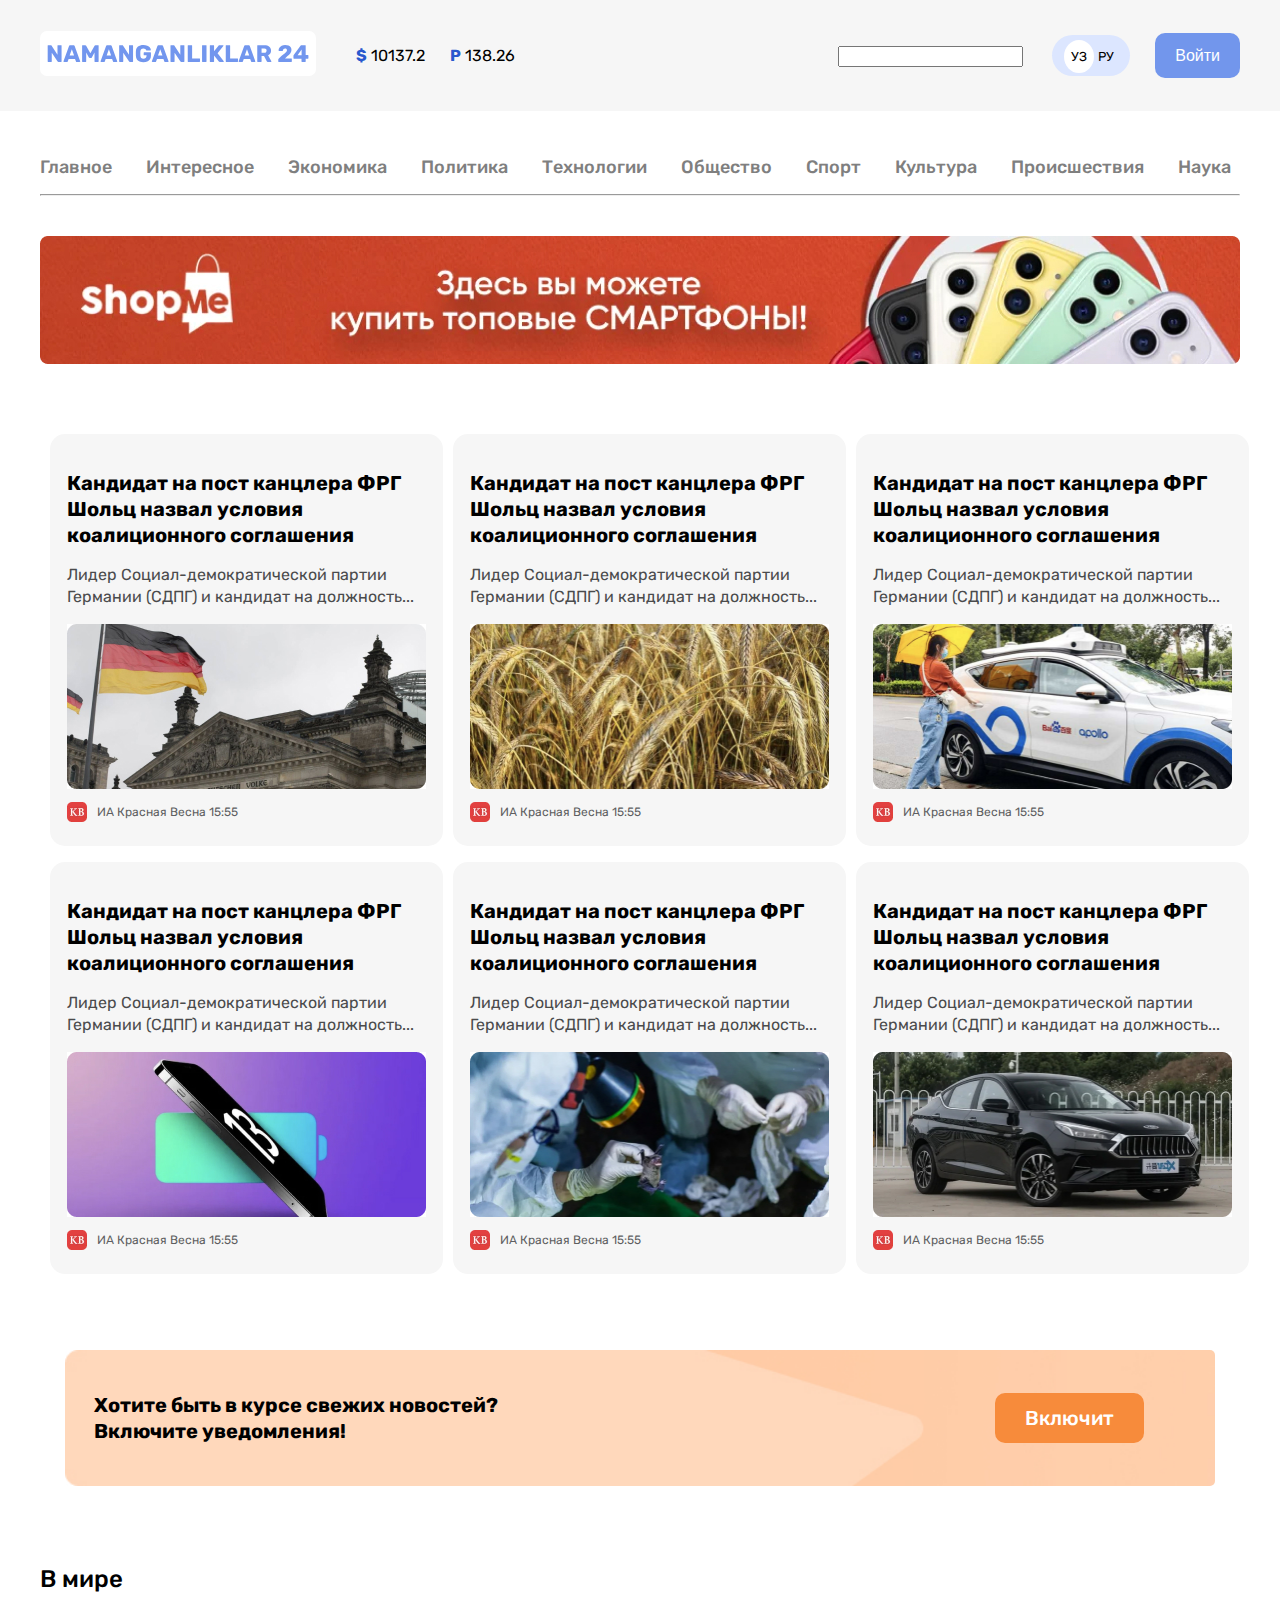
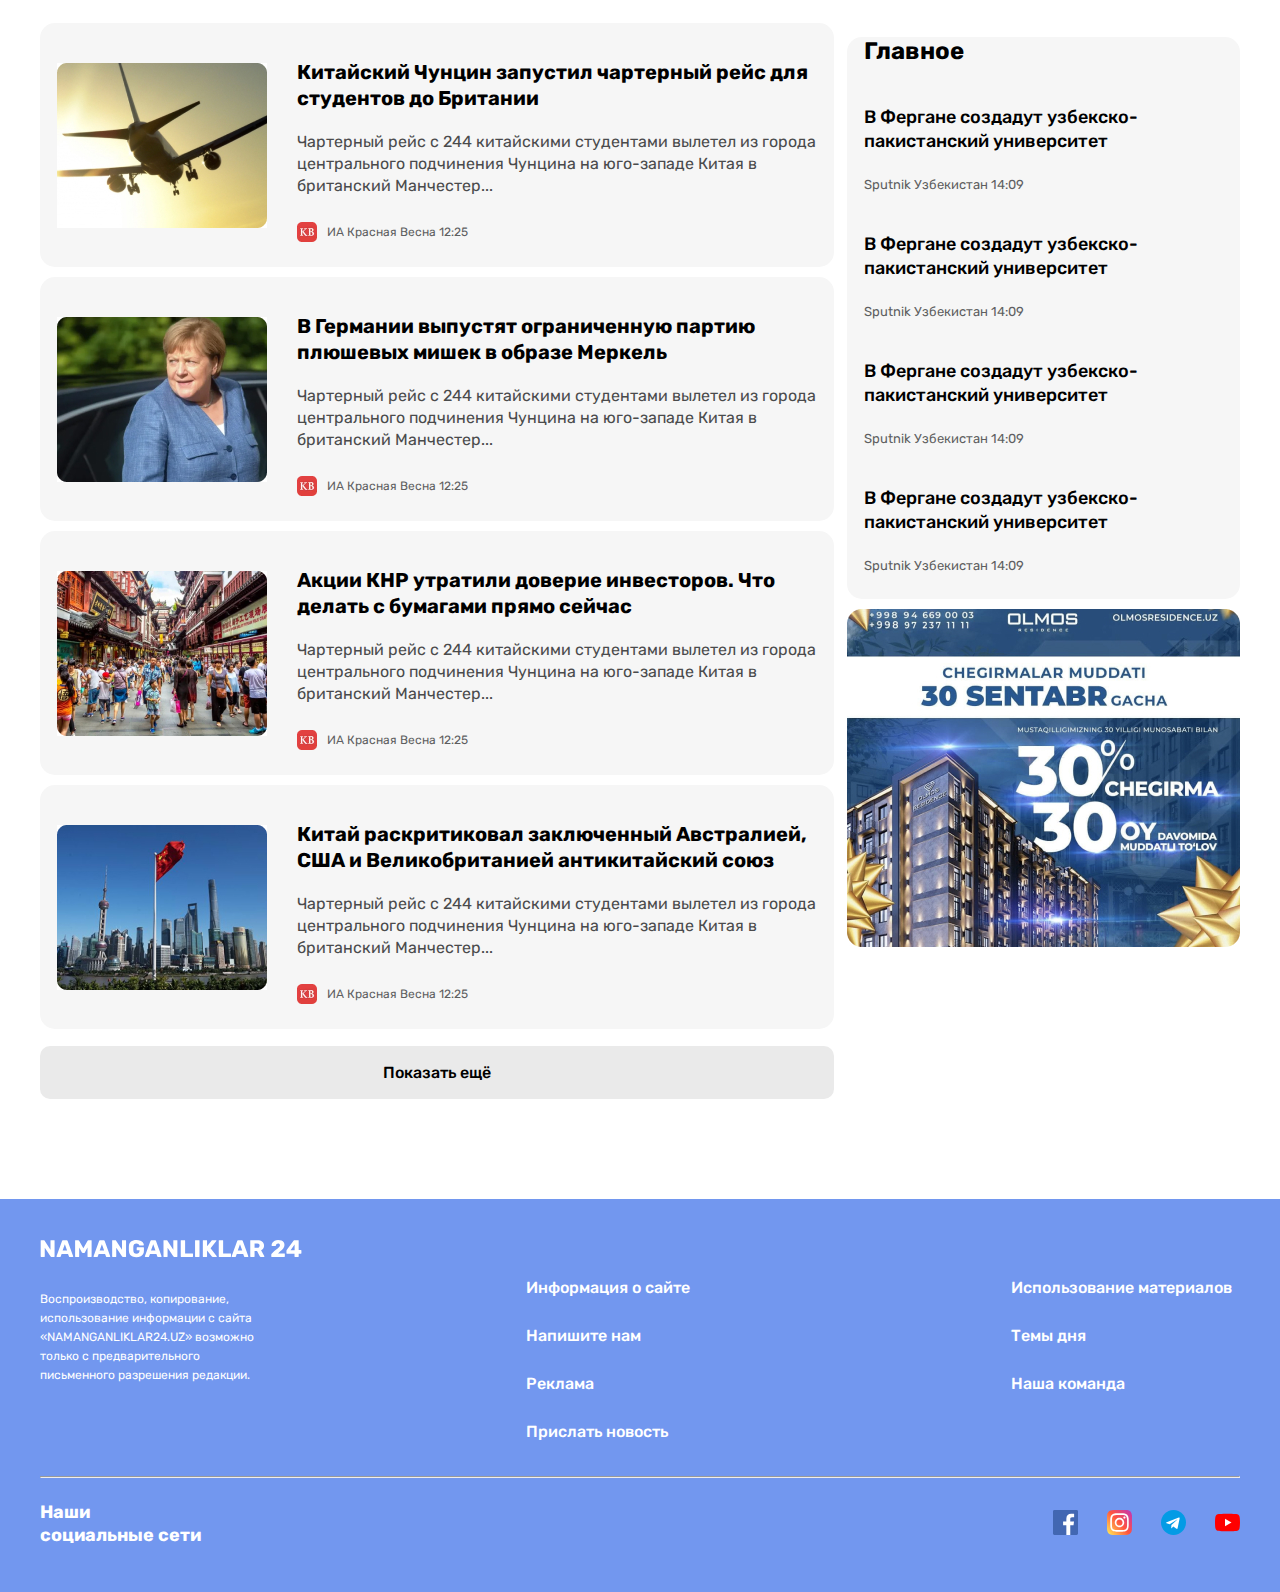
==== commit 62c99c40: "Add code before" ====
--- a/index.html
+++ b/index.html
@@ -41,8 +41,8 @@
             <div class="container">
                 <nav class="sec-nav">
                     <ul class="menu-list">
-                        <li class="menu-item1"><a class="menu-link" href="#!">Главное</a></li>
-                        <li class="menu-item"><a class="menu-link" href="#!">Интересное</a></li>
+                        <li class="menu-item1"><a class="menu-link" href="./index.html">Главное</a></li>
+                        <li class="menu-item"><a class="menu-link" href="./interesting.html">Интересное</a></li>
                         <li class="menu-item"><a class="menu-link" href="#!">Экономика</a></li>
                         <li class="menu-item"><a class="menu-link" href="#!">Политика</a></li>
                         <li class="menu-item"><a class="menu-link" href="#!">Технологии</a></li>
@@ -71,20 +71,20 @@
                         <li class="germany-item1">
                             <h2 class="germany-title">Кандидат на пост канцлера ФРГ Шольц назвал условия коалиционного соглашения</h2>
                             <p class="germany-text">Лидер Социал-демократической партии Германии (СДПГ) и кандидат на должность...</p>
-                            <a class="germany-link" href="#!"><img class="germany-img" src="./imgs/image 1.jpg" alt="Img"></a>
-                            <span class="germany-span"><img width="20px" height="20px" src="./imgs/KB.png" alt="png"><p class="bottom-text">ИА Красная Весна 15:55</p></span>
-                        </li>
-                        <li class="germany-item">
-                            <h2 class="germany-title">Кандидат на пост канцлера ФРГ Шольц назвал условия коалиционного соглашения</h2>
-                            <p class="germany-text">Лидер Социал-демократической партии Германии (СДПГ) и кандидат на должность...</p>
-                            <a class="germany-link" href="#!"><img class="germany-img" src="./imgs/image 1.jpg" alt="Img"></a>
-                            <span class="germany-span"><img width="20px" height="20px" src="./imgs/KB.png" alt="png"><p class="bottom-text">ИА Красная Весна 15:55</p></span>
-                        </li>
-                        <li class="germany-item">
-                            <h2 class="germany-title">Кандидат на пост канцлера ФРГ Шольц назвал условия коалиционного соглашения</h2>
-                            <p class="germany-text">Лидер Социал-демократической партии Германии (СДПГ) и кандидат на должность...</p>
-                            <a class="germany-link" href="#!"><img class="germany-img" src="./imgs/image 1.jpg" alt="Img"></a>
-                            <span class="germany-span"><img width="20px" height="20px" src="./imgs/KB.png" alt="png"><p class="bottom-text">ИА Красная Весна 15:55</p></span>
+                            <a class="germany-link" href="#!"><img class="germany-img" src="./imgs/germany (1).jpg" alt="Img"></a>
+                            <span class="germany-span"><p class="bottom-text">ИА Красная Весна 15:55</p></span>
+                        </li>
+                        <li class="germany-item">
+                            <h2 class="germany-title">Кандидат на пост канцлера ФРГ Шольц назвал условия коалиционного соглашения</h2>
+                            <p class="germany-text">Лидер Социал-демократической партии Германии (СДПГ) и кандидат на должность...</p>
+                            <a class="germany-link" href="#!"><img class="germany-img" src="./imgs/bugdoy.jpg" alt="Img"></a>
+                            <span class="germany-span"><p class="bottom-text">ИА Красная Весна 15:55</p></span>
+                        </li>
+                        <li class="germany-item">
+                            <h2 class="germany-title">Кандидат на пост канцлера ФРГ Шольц назвал условия коалиционного соглашения</h2>
+                            <p class="germany-text">Лидер Социал-демократической партии Германии (СДПГ) и кандидат на должность...</p>
+                            <a class="germany-link" href="#!"><img class="germany-img" src="./imgs/car-img.jpg" alt="Img"></a>
+                            <span class="germany-span"><p class="bottom-text">ИА Красная Весна 15:55</p></span>
                         </li>
                 </ul>
 
@@ -92,20 +92,20 @@
                         <li class="germany-item1">
                             <h2 class="germany-title">Кандидат на пост канцлера ФРГ Шольц назвал условия коалиционного соглашения</h2>
                             <p class="germany-text">Лидер Социал-демократической партии Германии (СДПГ) и кандидат на должность...</p>
-                            <a class="germany-link" href="#!"><img class="germany-img" src="./imgs/image 1.jpg" alt="Img"></a>
-                            <span class="germany-span"><img width="20px" height="20px" src="./imgs/KB.png" alt="png"><p class="bottom-text">ИА Красная Весна 15:55</p></span>
-                        </li>
-                        <li class="germany-item">
-                            <h2 class="germany-title">Кандидат на пост канцлера ФРГ Шольц назвал условия коалиционного соглашения</h2>
-                            <p class="germany-text">Лидер Социал-демократической партии Германии (СДПГ) и кандидат на должность...</p>
-                            <a class="germany-link" href="#!"><img class="germany-img" src="./imgs/image 1.jpg" alt="Img"></a>
-                            <span class="germany-span"><img width="20px" height="20px" src="./imgs/KB.png" alt="png"><p class="bottom-text">ИА Красная Весна 15:55</p></span>
-                        </li>
-                        <li class="germany-item">
-                            <h2 class="germany-title">Кандидат на пост канцлера ФРГ Шольц назвал условия коалиционного соглашения</h2>
-                            <p class="germany-text">Лидер Социал-демократической партии Германии (СДПГ) и кандидат на должность...</p>
-                            <a class="germany-link" href="#!"><img class="germany-img" src="./imgs/image 1.jpg" alt="Img"></a>
-                            <span class="germany-span"><img width="20px" height="20px" src="./imgs/KB.png" alt="png"><p class="bottom-text">ИА Красная Весна 15:55</p></span>
+                            <a class="germany-link" href="#!"><img class="germany-img" src="./imgs/phone.jpg" alt="Img"></a>
+                            <span class="germany-span"><p class="bottom-text">ИА Красная Весна 15:55</p></span>
+                        </li>
+                        <li class="germany-item">
+                            <h2 class="germany-title">Кандидат на пост канцлера ФРГ Шольц назвал условия коалиционного соглашения</h2>
+                            <p class="germany-text">Лидер Социал-демократической партии Германии (СДПГ) и кандидат на должность...</p>
+                            <a class="germany-link" href="#!"><img class="germany-img" src="./imgs/doctor.jpg" alt="Img"></a>
+                            <span class="germany-span"><p class="bottom-text">ИА Красная Весна 15:55</p></span>
+                        </li>
+                        <li class="germany-item">
+                            <h2 class="germany-title">Кандидат на пост канцлера ФРГ Шольц назвал условия коалиционного соглашения</h2>
+                            <p class="germany-text">Лидер Социал-демократической партии Германии (СДПГ) и кандидат на должность...</p>
+                            <a class="germany-link" href="#!"><img class="germany-img" src="./imgs/black-car (1).jpg" alt="Img"></a>
+                            <span class="germany-span"><p class="bottom-text">ИА Красная Весна 15:55</p></span>
                         </li>
                 </ul>
             </div>
@@ -128,38 +128,31 @@
                 <div class="world-box">
                     <div class="left_news">
                         <div class="news-wrap">
-                            <img class="news-img" width="210px" height="165px" src="./imgs/image 3.jpg" alt="World News" srcset="./imgs/image 3.jpg 1x , ./imgs/image3@2x.jpg 2x">
                             <ul class="news-list">
                                 <li class="news-item"><h3 class="news-title">Китайский Чунцин запустил чартерный рейс для студентов до Британии</h3></li>
                                 <li class="news-item"><p class="news-text">Чартерный рейс с 244 китайскими студентами вылетел из города центрального подчинения Чунцина на юго-западе Китая в британский Манчестер...</p></li>
-                                <li class="news-item3"><img src="./imgs/KB.png" alt="KB"><p class="news-text2">ИА Красная Весна 12:25</p></li>
-                            </ul>
-                        </div>
-                        <div class="news-wrap">
-                            <img class="news-img" width="210px" height="165px" src="./imgs/image 3.jpg" alt="World News"  srcset="./imgs/image 3.jpg 1x , ./imgs/image3@2x.jpg 2x">
-    
+                                <li class="news-item3"><p class="news-text2">ИА Красная Весна 12:25</p></li>
+                            </ul>
+                        </div>
+                        <div class="news-wrap">
                             <ul class="news-list">
-                                <li class="news-item"><h3 class="news-title">Китайский Чунцин запустил чартерный рейс для студентов до Британии</h3></li>
-                                <li class="news-item"><p class="news-text">Чартерный рейс с 244 китайскими студентами вылетел из города центрального подчинения Чунцина на юго-западе Китая в британский Манчестер...</p></li>
-                                <li class="news-item3"><img src="./imgs/KB.png" alt="KB"><p class="news-text2">ИА Красная Весна 12:25</p></li>
-                            </ul>
-                        </div>
-                        <div class="news-wrap">
-                            <img class="news-img" width="210px" height="165px" src="./imgs/image 3.jpg" alt="World News"  srcset="./imgs/image 3.jpg 1x , ./imgs/image3@2x.jpg 2x">
-    
+                                <li class="news-item"><h3 class="news-title">В Германии выпустят ограниченную партию плюшевых мишек в образе Меркель</h3></li>
+                                <li class="news-item"><p class="news-text">Чартерный рейс с 244 китайскими студентами вылетел из города центрального подчинения Чунцина на юго-западе Китая в британский Манчестер...</p></li>
+                                <li class="news-item3"><p class="news-text2">ИА Красная Весна 12:25</p></li>
+                            </ul>
+                        </div>
+                        <div class="news-wrap">
                             <ul class="news-list">
-                                <li class="news-item"><h3 class="news-title">Китайский Чунцин запустил чартерный рейс для студентов до Британии</h3></li>
-                                <li class="news-item"><p class="news-text">Чартерный рейс с 244 китайскими студентами вылетел из города центрального подчинения Чунцина на юго-западе Китая в британский Манчестер...</p></li>
-                                <li class="news-item3"><img src="./imgs/KB.png" alt="KB"><p class="news-text2">ИА Красная Весна 12:25</p></li>
-                            </ul>
-                        </div>
-                        <div class="news-wrap">
-                            <img class="news-img" width="210px" height="165px" src="./imgs/image 3.jpg" alt="World News" srcset="./imgs/image 3.jpg 1x , ./imgs/image3@2x.jpg 2x">
-    
+                                <li class="news-item"><h3 class="news-title">Акции КНР утратили доверие инвесторов. Что делать с бумагами прямо сейчас</h3></li>
+                                <li class="news-item"><p class="news-text">Чартерный рейс с 244 китайскими студентами вылетел из города центрального подчинения Чунцина на юго-западе Китая в британский Манчестер...</p></li>
+                                <li class="news-item3"><p class="news-text2">ИА Красная Весна 12:25</p></li>
+                            </ul>
+                        </div>
+                        <div class="news-wrap">
                             <ul class="news-list" >
-                                <li class="news-item"><h3 class="news-title">Китайский Чунцин запустил чартерный рейс для студентов до Британии</h3></li>
-                                <li class="news-item"><p class="news-text">Чартерный рейс с 244 китайскими студентами вылетел из города центрального подчинения Чунцина на юго-западе Китая в британский Манчестер...</p></li>
-                                <li class="news-item3"><img src="./imgs/KB.png" alt="KB"><p class="news-text2">ИА Красная Весна 12:25</p></li>
+                                <li class="news-item"><h3 class="news-title">Китай раскритиковал заключенный Австралией, США и Великобританией антикитайский союз</h3></li>
+                                <li class="news-item"><p class="news-text">Чартерный рейс с 244 китайскими студентами вылетел из города центрального подчинения Чунцина на юго-западе Китая в британский Манчестер...</p></li>
+                                <li class="news-item3"><p class="news-text2">ИА Красная Весна 12:25</p></li>
                             </ul>
                         </div>
     
--- a/css/style.css
+++ b/css/style.css
@@ -187,6 +187,14 @@
     align-items: center;
 }
 
+.germany-span::before {
+    content: "";
+    display: block;
+    width: 20px;
+    height: 20px;
+    background-image: url("../imgs/KB.png");
+}
+
 .bottom-text {
     font-weight: 400;
     font-size: 12px;
@@ -204,7 +212,9 @@
     display: flex;
     justify-content: space-between;
     align-items: center;
-    background: #f7a464;
+    background-image: url("../imgs/Group 35 1.jpg");
+    background-repeat: no-repeat;
+    background-size: cover;
     border-radius: 5px;
     margin: auto;
     padding: 25px 71px 25px 29px;
@@ -257,6 +267,14 @@
     border-radius: 15px;
 }
 
+.news-wrap2 {
+    background: #F6F6F6; 
+    display: flex; 
+    align-items: center;
+    margin-top: 10px; 
+    border-radius: 15px;
+}
+
 .news-img {
     width: 210px; 
     height: 165px; 
@@ -270,9 +288,124 @@
     margin-left: 15px;
 }
 
+.news-wrap::before {
+    content: "";
+    display: block;
+    width: 210px;
+    height: 165px;
+    background-image: url("../imgs/fly.jpg");
+    margin-right: 15px;
+    margin-left: 17px;
+}
+
+.news-wrap:nth-child(2)::before {
+    content: "";
+    display: block;
+    width: 210px;
+    height: 165px;
+    background-image: url("../imgs/berlin@2x.jpg");
+    margin-right: 15px;
+    margin-left: 17px;
+}
+
+.news-wrap:nth-child(3)::before {
+    content: "";
+    display: block;
+    width: 210px;
+    height: 165px;
+    background-image: url("../imgs/people (1).jpg");
+    margin-right: 15px;
+    margin-left: 17px;
+}
+
+.news-wrap:nth-child(4)::before {
+    content: "";
+    display: block;
+    width: 210px;
+    height: 165px;
+    background-image: url("../imgs/xitoy (1).jpg");
+    margin-right: 15px;
+    margin-left: 17px;
+}
+
+.news-wrap2:nth-child(1)::before {
+    content: "";
+    display: block;
+    width: 210px;
+    height: 165px;
+    background-image: url("../imgs/Tashkent.jpg");
+    margin-right: 15px;
+    margin-left: 17px;
+}
+
+.news-wrap2:nth-child(2)::before {
+    content: "";
+    display: block;
+    width: 210px;
+    height: 165px;
+    background-image: url("../imgs/aplle.jpg");
+    margin-right: 15px;
+    margin-left: 17px;
+}
+
+.news-wrap2:nth-child(3)::before {
+    content: "";
+    display: block;
+    width: 210px;
+    height: 165px;
+    background-image: url("../imgs/halo.jpg");
+    margin-right: 15px;
+    margin-left: 17px;
+}
+.news-wrap2:nth-child(4)::before {
+    content: "";
+    display: block;
+    width: 210px;
+    height: 165px;
+    background-image: url("../imgs/red-line.jpg");
+    margin-right: 15px;
+    margin-left: 17px;
+}
+.news-wrap2:nth-child(5)::before {
+    content: "";
+    display: block;
+    width: 210px;
+    height: 165px;
+    background-image: url("../imgs/iphone-13.jpg");
+    margin-right: 15px;
+    margin-left: 17px;
+}
+.news-wrap2:nth-child(6)::before {
+    content: "";
+    display: block;
+    width: 210px;
+    height: 165px;
+    background-image: url("../imgs/xitoy-2.jpg");
+    margin-right: 15px;
+    margin-left: 17px;
+}
+.news-wrap2:nth-child(7)::before {
+    content: "";
+    display: block;
+    width: 210px;
+    height: 165px;
+    background-image: url("../imgs/tesla.jpg");
+    margin-right: 15px;
+    margin-left: 17px;
+}
+
+
 .news-item3 {
     display: flex;
     align-items: center;
+}
+
+.news-item3::before {
+    content: "";
+    display: block;
+    width: 20px;
+    height: 20px;
+    background-image: url("../imgs/KB.png");
 }
 
 .news-title {
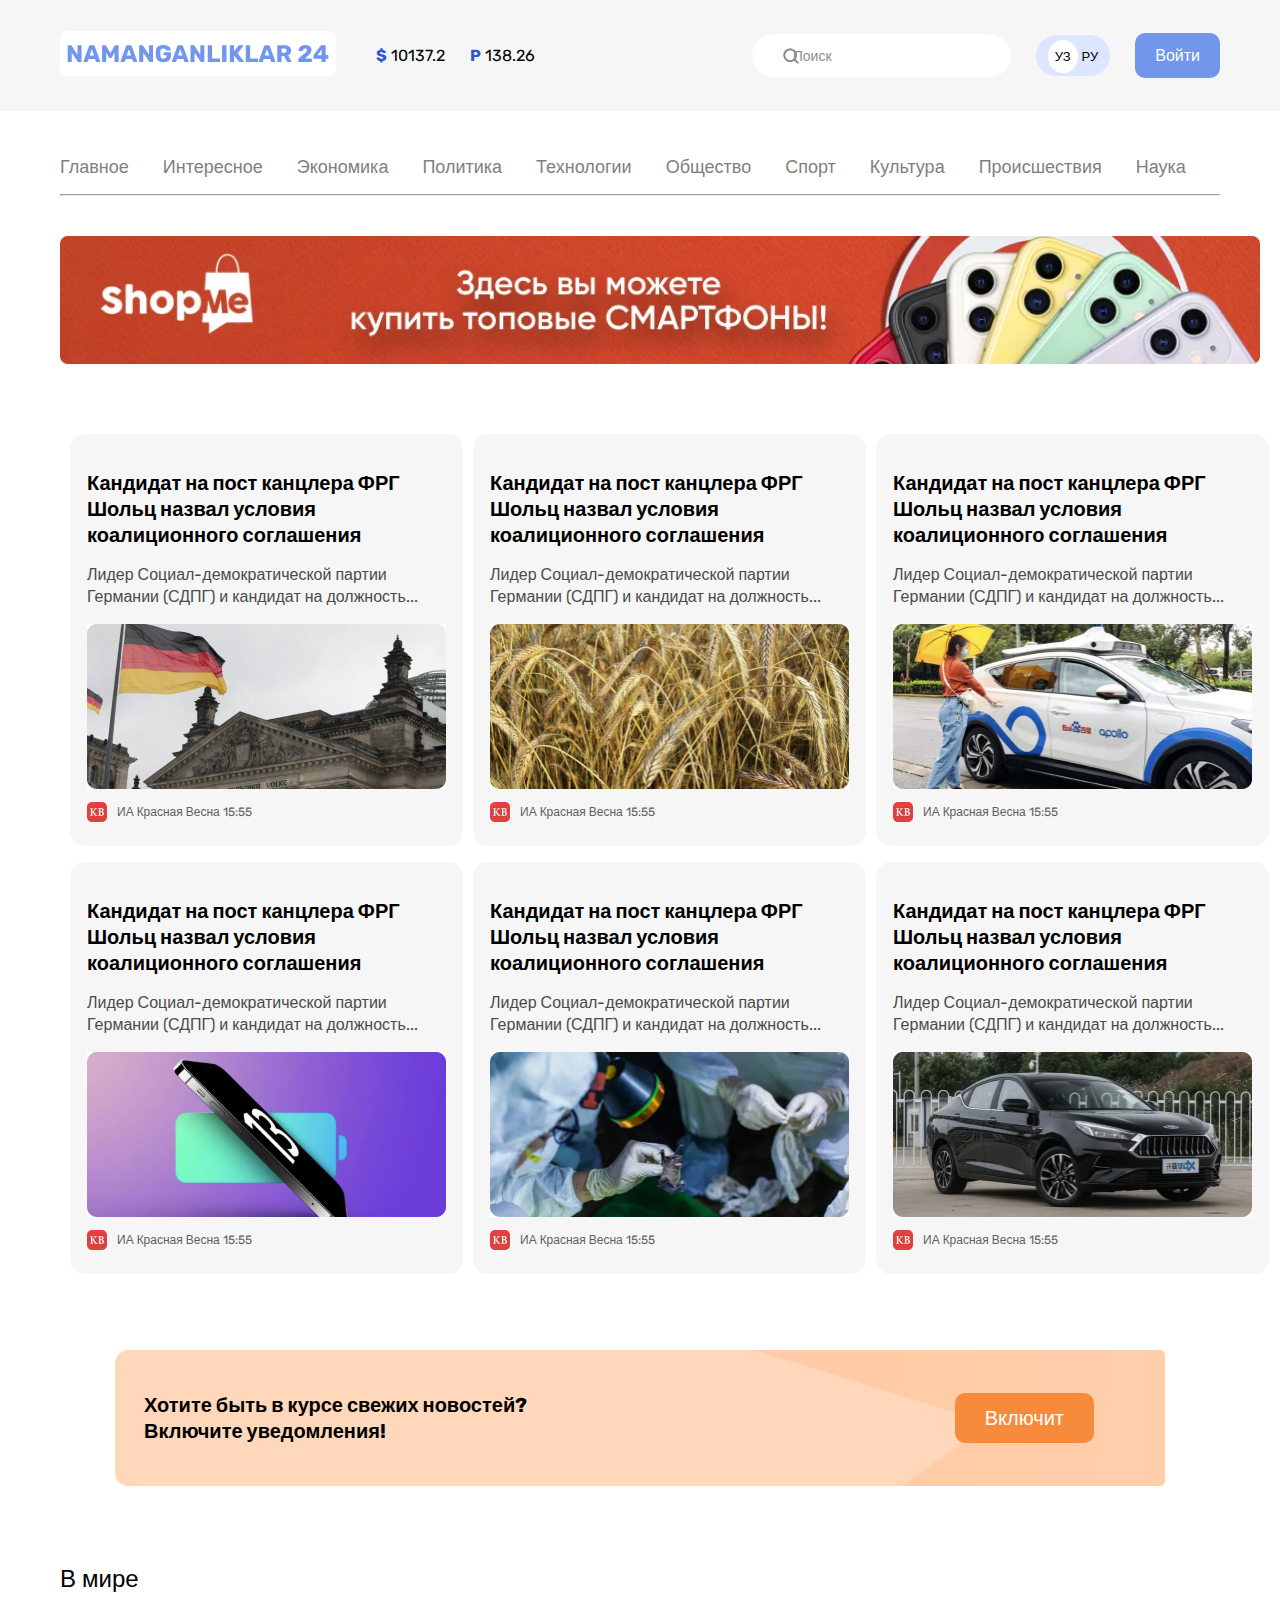
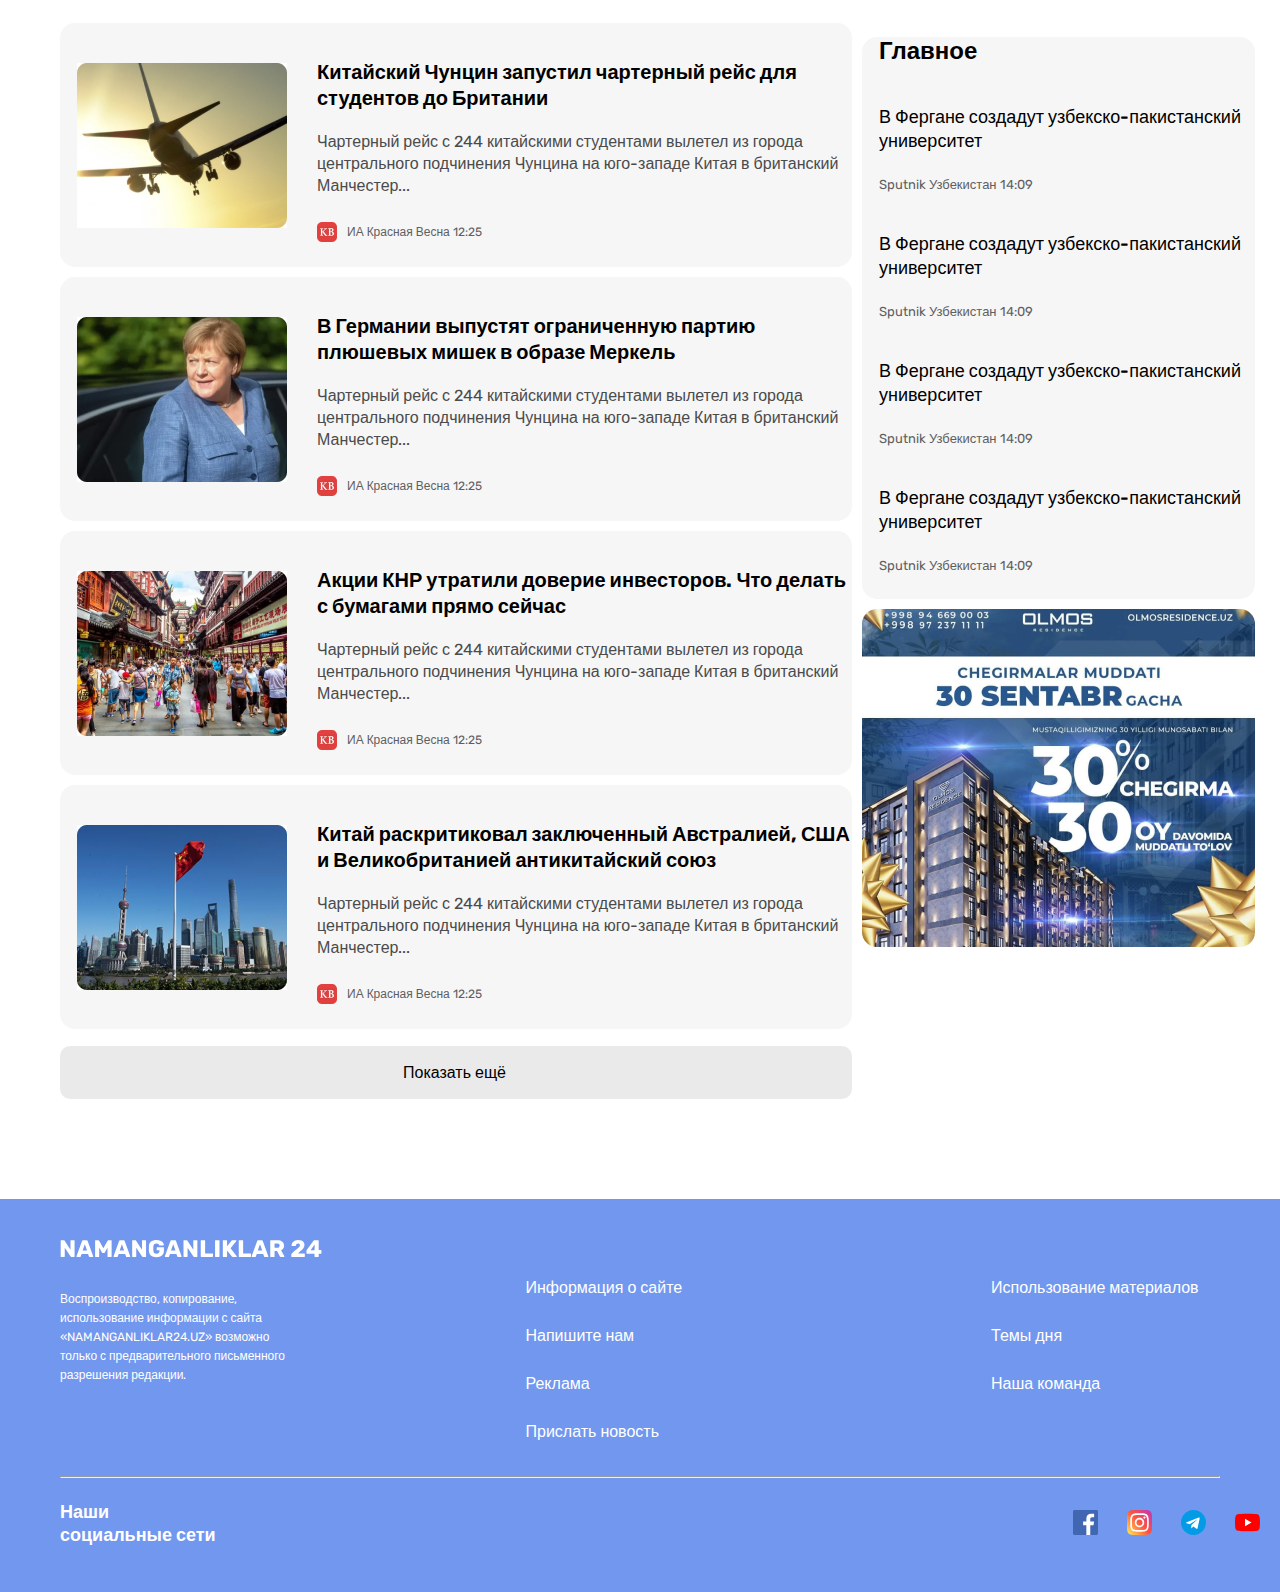
==== commit 3d121389: "add tags form" ====
--- a/index.html
+++ b/index.html
@@ -4,9 +4,6 @@
     <meta charset="UTF-8">
     <meta http-equiv="X-UA-Compatible" content="IE=edge">
     <meta name="viewport" content="width=device-width, initial-scale=1.0">
-    <link rel="preconnect" href="https://fonts.googleapis.com">
-    <link rel="preconnect" href="https://fonts.gstatic.com" crossorigin>
-    <link href="https://fonts.googleapis.com/css2?family=Rubik:wght@400;500;700&display=swap" rel="stylesheet">
     <link rel="stylesheet" href="./css/style.css">
     <title>Namanganliklar-24</title>
 </head>
@@ -25,7 +22,9 @@
                 </div>
                 
                 <div class="right_box">
-                    <input class="right-inp" type="text">
+                    <form action="https://echo.htmlacademy.ru/" method="post" autocomplete="off">
+                        <input class="right-inp" type="search" name="search" aria-label="to search" placeholder="Поиск">
+                    </form>
                     <span class="right-links">
                         <a class="right-link1" href="#!">УЗ</a>
                         <a class="right-link" href="#!">РУ</a>
@@ -211,7 +210,7 @@
                     <li class="top-item">
                         <a class="top-lin2" href="#!">Информация о сайте</a>
                         <br>
-                        <a class="top-link2" href="#!">Напишите нам</a>
+                        <a class="top-link2" href="./contact.html">Напишите нам</a>
                         <br>
                         <a class="top-link2" href="#!">Реклама</a>
                         <br>
--- a/css/style.css
+++ b/css/style.css
@@ -1,11 +1,35 @@
+@font-face {
+    font-family: "Rubik";
+    font-weight: 400;
+    font-display: swap;
+    src: url("../fonts/rubik-v20-latin-regular.woff2") format("woff2"), 
+    url("../fonts/rubik-v20-latin-regular.woff") format("woff"); 
+}
+
+  @font-face {
+    font-family: "Rubik";
+    font-weight: 500;
+    font-display: swap;
+    src: url("../fonts/rubik-v20-latin-500.woff2") format("woff2"),
+    url("../fonts/rubik-v20-latin-500.woff") format("woff");
+}
+
+  @font-face {
+    font-family: "Rubik";
+    font-weight: 700;
+    font-display: swap;
+    src: url("../fonts/rubik-v20-latin-700.woff2") format("woff2"),
+    url("../fonts/rubik-v20-latin-700.woff") format("woff");
+}
+
 *{
+    box-sizing: border-box;
     list-style: none;
     text-decoration: none;
 }
 
 body {
     margin: 0;
-    box-sizing: border-box;
     font-family: 'Rubik', "Arial", sans-serif;
 }
 
@@ -79,6 +103,28 @@
     color: #000000;
 }
 
+.right_box {
+    display: flex;
+    align-items: center;
+}
+
+.right-inp {
+    background-image: url("../imgs/search.svg");
+    background-repeat: no-repeat;
+    background-size: 20px 20px;
+    background-position: calc(50% - 90px);
+    background-color: #FFFFFF;
+    border: none;
+    border-radius: 60px;
+    padding: 15px 41px 13px 41px;
+}
+
+.right-inp::placeholder {
+    font-size: 14px;
+    font-weight: 400;
+    line-height: 17px;
+    color: #8D8D8D;
+}
 
 .right-btn {
     font-style: normal;
@@ -565,4 +611,127 @@
 
 .bottom-img {
     margin-left: 25px;
+}
+
+.contact {
+    padding-top: 60px;
+    padding-bottom: 100px;
+}
+
+.contact-box {
+    display: flex;
+    justify-content: space-between;
+    align-items: center;
+}
+
+.contact-form {
+    width: 696px;
+}
+
+.contact-title {
+    font-weight: 700;
+    font-size: 24px;
+    line-height: 28px;
+    color: #000000;
+    margin-bottom: 20px;
+}
+
+.contact-inp {
+    width: 342px;
+    background: #FFFFFF;
+    border: 1px solid rgba(0, 0, 0, 0.2);
+    border-radius: 10px;
+    padding: 18px 20px; 
+    margin-right: 10px;   
+    font-weight: 400;
+    font-size: 16px;
+    line-height: 19px;
+    color: #000000;
+    opacity: 0.5;
+}
+
+.contact-inp2 {
+    width: 340px;
+    background: #FFFFFF;
+    border: 1px solid rgba(0, 0, 0, 0.2);
+    border-radius: 10px;
+    padding: 18px 20px;  
+    font-weight: 400;
+    font-size: 16px;
+    line-height: 19px;
+    color: #000000;
+    opacity: 0.5;  
+}
+
+.contact-inp3 {
+    width: 696px;
+    display: block;
+    background: #FFFFFF;
+    border: 1px solid rgba(0, 0, 0, 0.2);
+    border-radius: 10px;
+    margin-top: 10px;
+    margin-bottom: 10px;
+    padding: 18px 20px;  
+    font-weight: 400;
+    font-size: 16px;
+    line-height: 19px;
+    color: #000000;
+    opacity: 0.5;
+}
+
+.contact-txt {
+    width: 696px;
+    padding: 18px 20px;
+    font-weight: 400;
+    font-size: 16px;
+    line-height: 19px;
+    color: #000000;
+    opacity: 0.5;
+    margin-bottom: 20px;
+}
+
+.form-btn {
+    display: block;
+    background: #7297EF;
+    border-radius: 10px;
+    border: none;
+    font-weight: 500;
+    font-size: 16px;
+    line-height: 19px;
+    color: #FFFFFF;
+    margin-left: auto;
+    padding: 17px 30px;
+}
+
+.contact-list {
+    width: 494px;
+    margin-left: 10px;
+    background: #F6F6F6;
+    border-radius: 10px;
+    padding: 40px 25px;
+}
+
+.contact-item  {
+    border-bottom: 1px solid #D2D2D2;
+    padding-bottom: 20px;
+}
+
+.contact-title2 {
+    font-style: normal;
+    font-weight: 700;
+    font-size: 20px;
+    line-height: 24px;
+    color: #000000;
+    margin-top: 20px;
+    margin-bottom: 7px;
+}
+
+.contact-link {
+    font-style: normal;
+    font-weight: 400;
+    font-size: 16px;
+    line-height: 19px;
+    color: #000000;
+    text-decoration: none;
+    margin-bottom: 20px;
 }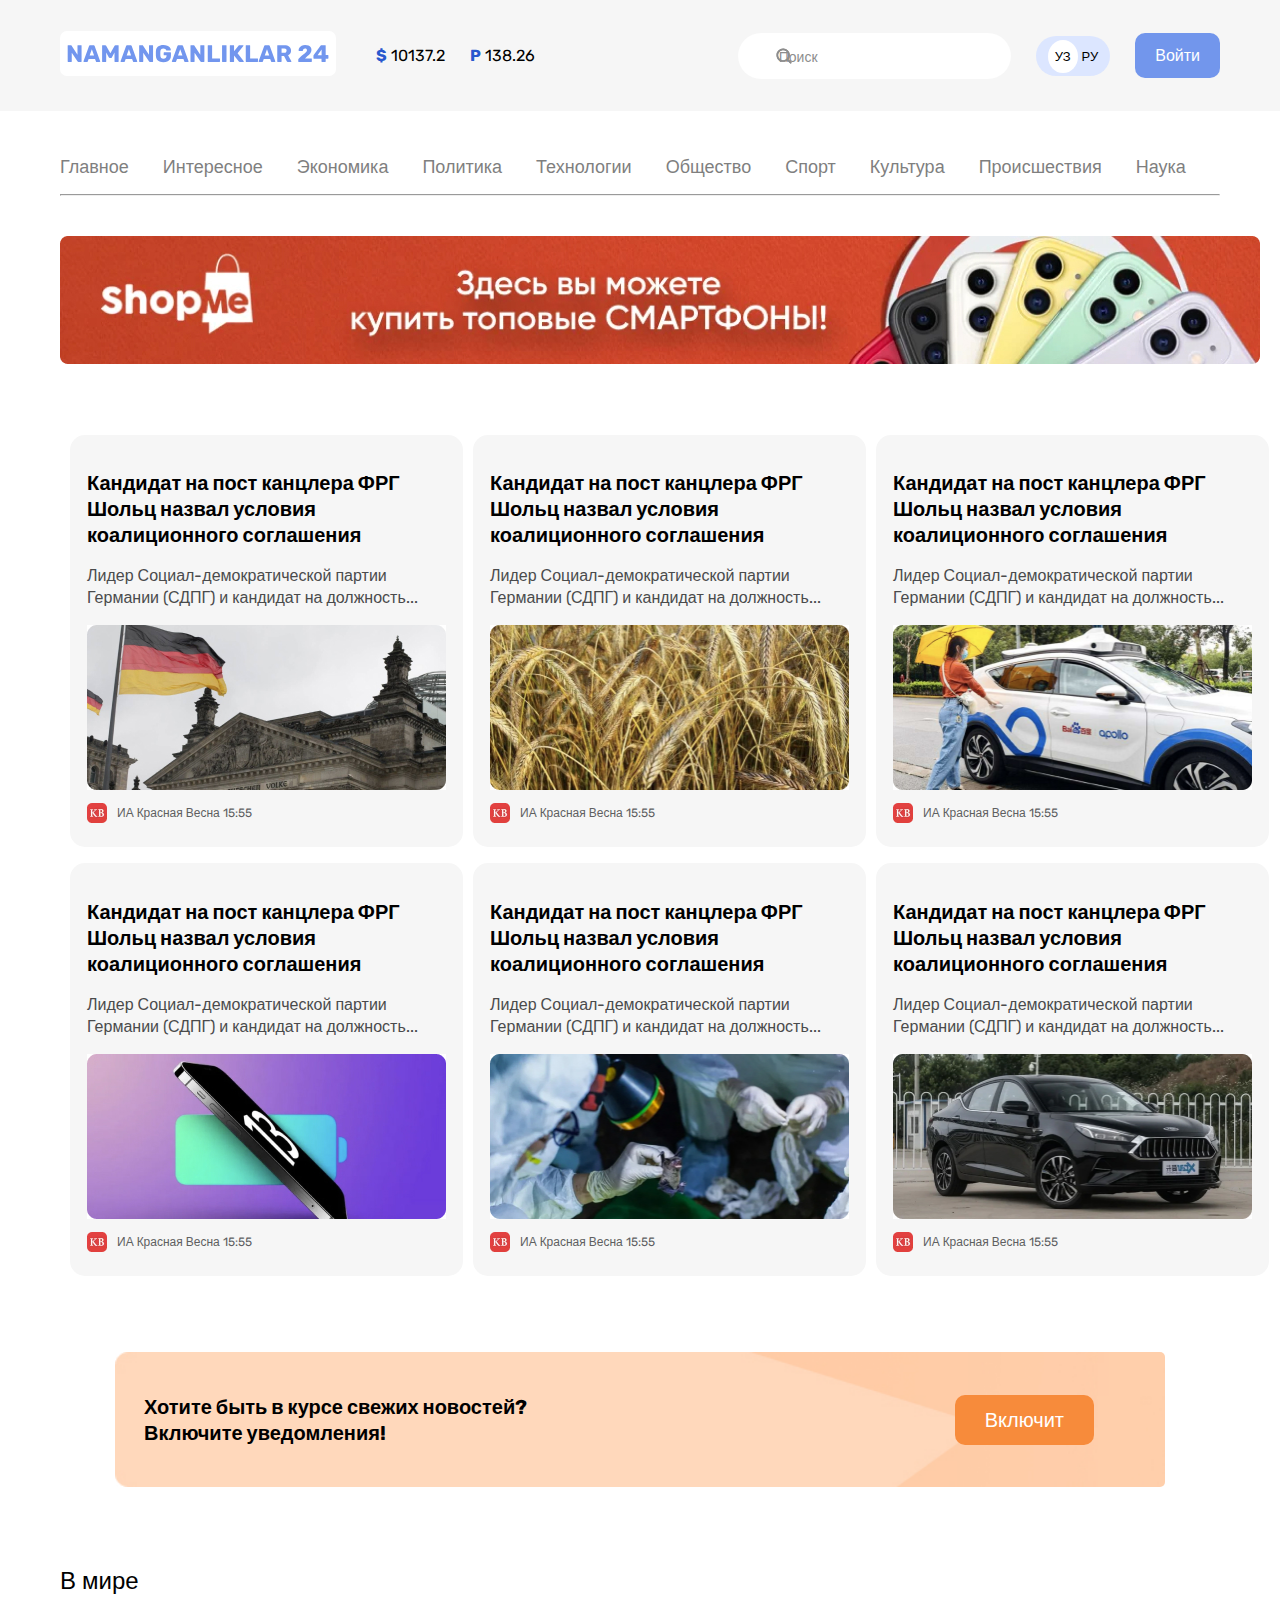
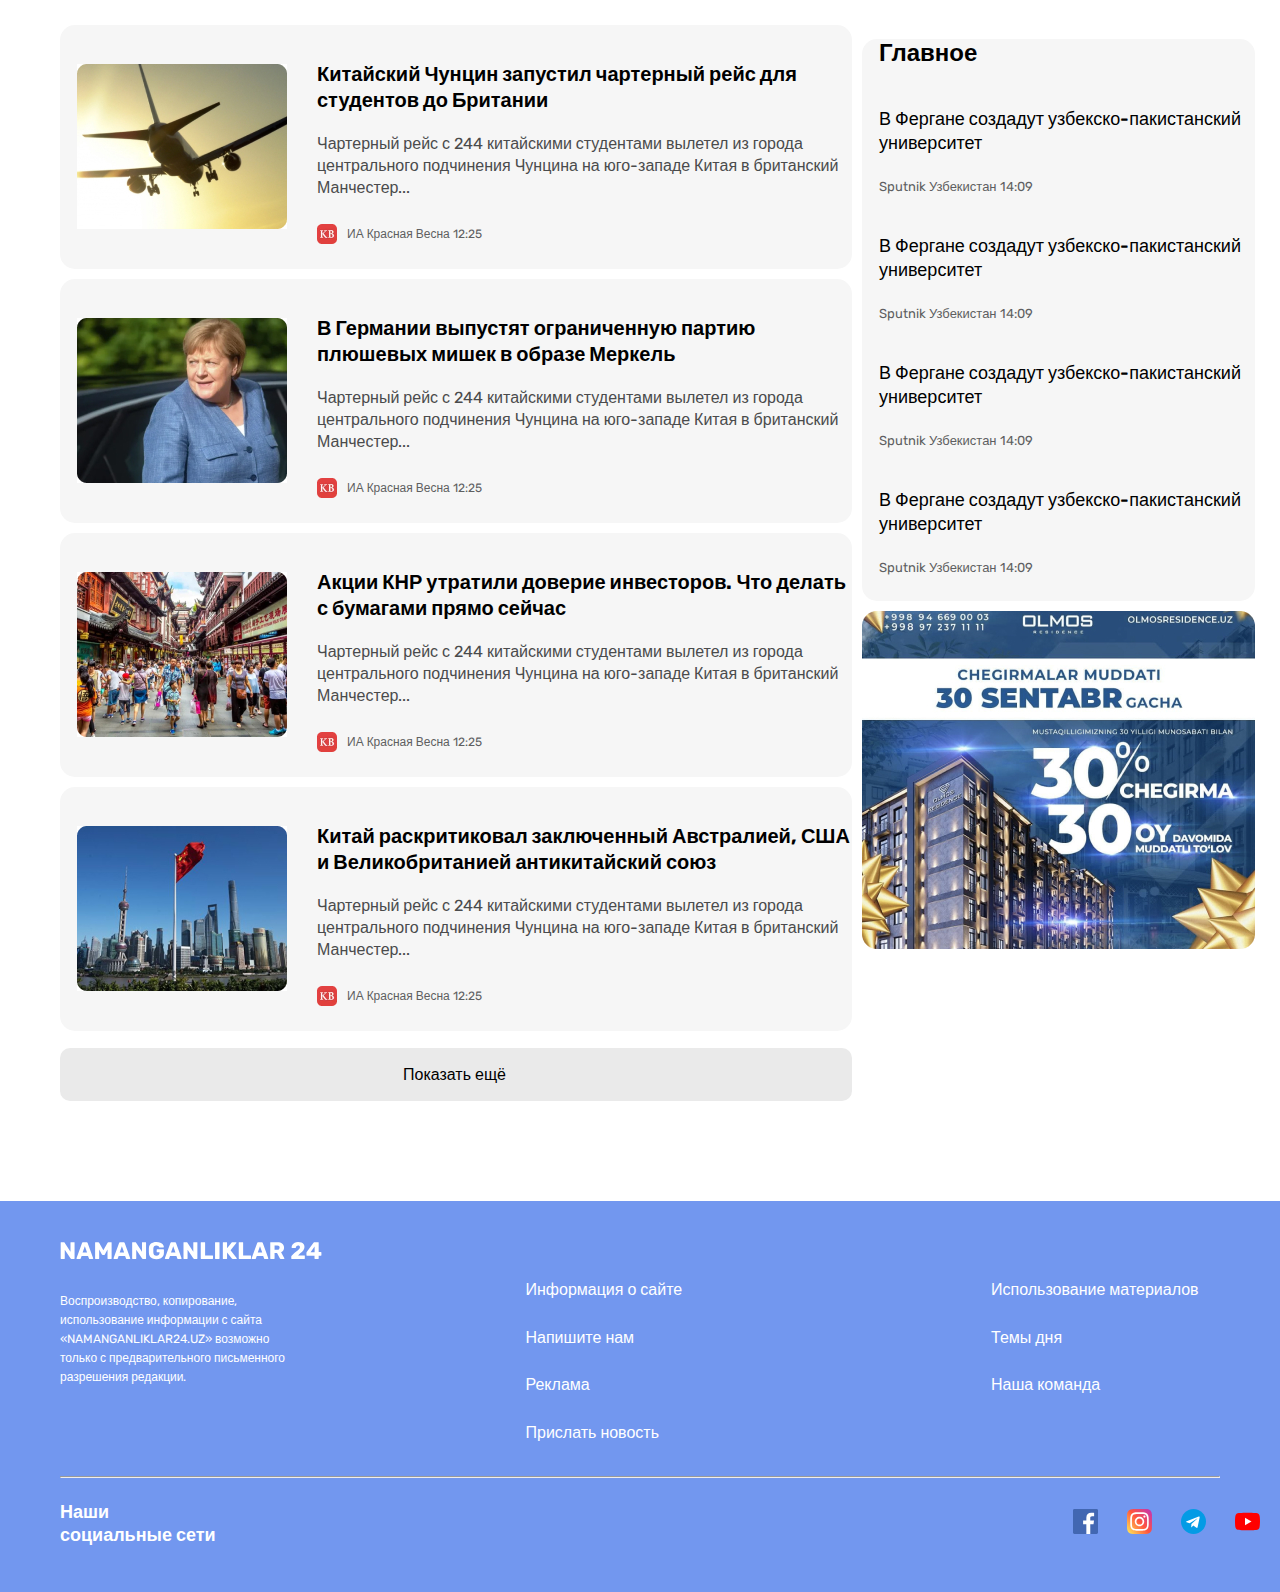
==== commit 65f0c086: "Add main.min.css files" ====
--- a/index.html
+++ b/index.html
@@ -4,7 +4,9 @@
     <meta charset="UTF-8">
     <meta http-equiv="X-UA-Compatible" content="IE=edge">
     <meta name="viewport" content="width=device-width, initial-scale=1.0">
-    <link rel="stylesheet" href="./css/style.css">
+    <!-- <link rel="stylesheet" href="./css/normalize.css"> -->
+    <!-- <link rel="stylesheet" href="./css/style.css"> -->
+    <link rel="stylesheet" href="./css/main.min.css">
     <title>Namanganliklar-24</title>
 </head>
 <body>
--- a/css/style.css
+++ b/css/style.css
@@ -1,3 +1,10 @@
+/*
+* Prefixed by https://autoprefixer.github.io
+* PostCSS: v8.4.14,
+* Autoprefixer: v10.4.7
+* Browsers: last 4 version
+*/
+
 @font-face {
     font-family: "Rubik";
     font-weight: 400;
@@ -23,7 +30,8 @@
 }
 
 *{
-    box-sizing: border-box;
+    -webkit-box-sizing: border-box;
+            box-sizing: border-box;
     list-style: none;
     text-decoration: none;
 }
@@ -45,17 +53,29 @@
 }
 
 .namangan-wrap{
-    display: flex;
-    justify-content: space-between;
-    align-items: center;
+    display: -webkit-box;
+    display: -ms-flexbox;
+    display: flex;
+    -webkit-box-pack: justify;
+        -ms-flex-pack: justify;
+            justify-content: space-between;
+    -webkit-box-align: center;
+        -ms-flex-align: center;
+            align-items: center;
 }
 
  .left-box {
-    display: flex;
-    align-items: center;
+    display: -webkit-box;
+    display: -ms-flexbox;
+    display: flex;
+    -webkit-box-align: center;
+        -ms-flex-align: center;
+            align-items: center;
 }
 
  .left-list {
+    display: -webkit-box;
+    display: -ms-flexbox;
     display: flex;
     margin-right: 41px;
 }
@@ -70,9 +90,14 @@
     font-size: 16px;
     line-height: 19px;
     color: #2959CE;
-    flex: none;
-    order: 0;
-    flex-grow: 0;
+    -webkit-box-flex: 0;
+        -ms-flex: none;
+            flex: none;
+    -webkit-box-ordinal-group: 1;
+        -ms-flex-order: 0;
+            order: 0;
+    -ms-flex-positive: 0;
+        flex-grow: 0;
 }
 
 .right-links {
@@ -104,8 +129,12 @@
 }
 
 .right_box {
-    display: flex;
-    align-items: center;
+    display: -webkit-box;
+    display: -ms-flexbox;
+    display: flex;
+    -webkit-box-align: center;
+        -ms-flex-align: center;
+            align-items: center;
 }
 
 .right-inp {
@@ -119,6 +148,34 @@
     padding: 15px 41px 13px 41px;
 }
 
+.right-inp::-webkit-input-placeholder {
+    font-size: 14px;
+    font-weight: 400;
+    line-height: 17px;
+    color: #8D8D8D;
+}
+
+.right-inp::-moz-placeholder {
+    font-size: 14px;
+    font-weight: 400;
+    line-height: 17px;
+    color: #8D8D8D;
+}
+
+.right-inp:-ms-input-placeholder {
+    font-size: 14px;
+    font-weight: 400;
+    line-height: 17px;
+    color: #8D8D8D;
+}
+
+.right-inp::-ms-input-placeholder {
+    font-size: 14px;
+    font-weight: 400;
+    line-height: 17px;
+    color: #8D8D8D;
+}
+
 .right-inp::placeholder {
     font-size: 14px;
     font-weight: 400;
@@ -145,6 +202,8 @@
 }
 
 .menu-list {
+    display: -webkit-box;
+    display: -ms-flexbox;
     display: flex; 
     padding: 0;
 }
@@ -160,9 +219,14 @@
     line-height: 21px;
     text-align: center;
     color: #7F7F7F;
-    flex: none;
-    order: 3;
-    flex-grow: 0;
+    -webkit-box-flex: 0;
+        -ms-flex: none;
+            flex: none;
+    -webkit-box-ordinal-group: 4;
+        -ms-flex-order: 3;
+            order: 3;
+    -ms-flex-positive: 0;
+        flex-grow: 0;
 }
 
 .shopme-img {
@@ -182,6 +246,8 @@
 
 .germany-list {
     padding: 0;
+    display: -webkit-box;
+    display: -ms-flexbox;
     display: flex;
 }
 
@@ -229,8 +295,12 @@
 }
 
 .germany-span {
-    display: flex;
-    align-items: center;
+    display: -webkit-box;
+    display: -ms-flexbox;
+    display: flex;
+    -webkit-box-align: center;
+        -ms-flex-align: center;
+            align-items: center;
 }
 
 .germany-span::before {
@@ -255,9 +325,15 @@
 
 article {
     width: 1050px;
-    display: flex;
-    justify-content: space-between;
-    align-items: center;
+    display: -webkit-box;
+    display: -ms-flexbox;
+    display: flex;
+    -webkit-box-pack: justify;
+        -ms-flex-pack: justify;
+            justify-content: space-between;
+    -webkit-box-align: center;
+        -ms-flex-align: center;
+            align-items: center;
     background-image: url("../imgs/Group 35 1.jpg");
     background-repeat: no-repeat;
     background-size: cover;
@@ -301,22 +377,34 @@
 }
 
 .world-box {
+    display: -webkit-box;
+    display: -ms-flexbox;
     display: flex; 
-    justify-content: space-between;
+    -webkit-box-pack: justify; 
+        -ms-flex-pack: justify; 
+            justify-content: space-between;
 }
 
 .news-wrap {
     background: #F6F6F6; 
+    display: -webkit-box; 
+    display: -ms-flexbox; 
     display: flex; 
-    align-items: center;
+    -webkit-box-align: center; 
+        -ms-flex-align: center; 
+            align-items: center;
     margin-top: 10px; 
     border-radius: 15px;
 }
 
 .news-wrap2 {
     background: #F6F6F6; 
+    display: -webkit-box; 
+    display: -ms-flexbox; 
     display: flex; 
-    align-items: center;
+    -webkit-box-align: center; 
+        -ms-flex-align: center; 
+            align-items: center;
     margin-top: 10px; 
     border-radius: 15px;
 }
@@ -442,8 +530,12 @@
 
 
 .news-item3 {
-    display: flex;
-    align-items: center;
+    display: -webkit-box;
+    display: -ms-flexbox;
+    display: flex;
+    -webkit-box-align: center;
+        -ms-flex-align: center;
+            align-items: center;
 }
 
 .news-item3::before {
@@ -536,9 +628,14 @@
     font-size: 13px;
     line-height: 15px;
     color: #5E5F61;
-    flex: none;
-    order: 1;
-    flex-grow: 0;
+    -webkit-box-flex: 0;
+        -ms-flex: none;
+            flex: none;
+    -webkit-box-ordinal-group: 2;
+        -ms-flex-order: 1;
+            order: 1;
+    -ms-flex-positive: 0;
+        flex-grow: 0;
 }
 
 .olmos-banner {
@@ -560,8 +657,12 @@
 }
 
 .top-list {
+    display: -webkit-box;
+    display: -ms-flexbox;
     display: flex; 
-    justify-content: space-between;
+    -webkit-box-pack: justify; 
+        -ms-flex-pack: justify; 
+            justify-content: space-between;
     padding: 0;
 }
 .top-item {
@@ -596,9 +697,15 @@
 
 .bottom_box {
     width: 1200px; 
+    display: -webkit-box; 
+    display: -ms-flexbox; 
     display: flex; 
-    align-items: center; 
-    justify-content: space-between;
+    -webkit-box-align: center; 
+        -ms-flex-align: center; 
+            align-items: center; 
+    -webkit-box-pack: justify; 
+        -ms-flex-pack: justify; 
+            justify-content: space-between;
 }
 
 .bottom-title {
@@ -619,9 +726,15 @@
 }
 
 .contact-box {
-    display: flex;
-    justify-content: space-between;
-    align-items: center;
+    display: -webkit-box;
+    display: -ms-flexbox;
+    display: flex;
+    -webkit-box-pack: justify;
+        -ms-flex-pack: justify;
+            justify-content: space-between;
+    -webkit-box-align: center;
+        -ms-flex-align: center;
+            align-items: center;
 }
 
 .contact-form {
@@ -734,4 +847,55 @@
     color: #000000;
     text-decoration: none;
     margin-bottom: 20px;
+}
+
+.tesla {
+    padding-top: 50px;
+    padding-bottom: 60px;
+}
+
+.tesla-all {
+    display: -webkit-box;
+    display: -ms-flexbox;
+    display: flex;
+}
+
+.tesla-box {
+    width: 797px;
+    margin-right: 10px;
+}
+
+.tesla-span {
+    display: -webkit-box;
+    display: -ms-flexbox;
+    display: flex;
+    -webkit-box-align: center;
+        -ms-flex-align: center;
+            align-items: center;
+}
+
+.tesla-img {
+    width: 30px;
+    height: 30px;
+    margin-right: 10px;
+}
+
+.tesla-title {
+    font-weight: 500;
+    font-size: 26px;
+    line-height: 36px;
+    color: #000000;
+    margin-bottom: 20px;
+}
+
+.tesla-txt {
+    font-weight: 400;
+    font-size: 20px;
+    line-height: 30px;
+    color: #000000;
+    margin-bottom: 24px;
+}
+
+.tesla-txt:last-of-type {
+    margin-bottom: 50px;
 }--- a/css/main.min.css
+++ b/css/main.min.css
@@ -0,0 +1 @@
+html {line-height: 1.15;-webkit-text-size-adjust: 100%;}body {margin: 0;}main {display: block;}h1 {font-size: 2em;margin: 0.67em 0;}hr {box-sizing: content-box;height: 0;overflow: visible;}pre {font-family: monospace, monospace;font-size: 1em;}a {background-color: transparent;}abbr[title] {border-bottom: none;text-decoration: underline;text-decoration: underline dotted;}b, strong {font-weight: bolder;}code, kbd, samp {font-family: monospace, monospace;font-size: 1em;}small {font-size: 80%;}sub, sup {font-size: 75%;line-height: 0;position: relative;vertical-align: baseline;}sub {bottom: -0.25em;}sup {top: -0.5em;}img {border-style: none;}button, input, optgroup, select, textarea {font-family: inherit;font-size: 100%;line-height: 1.15;margin: 0;}button, input {overflow: visible;}button, select {text-transform: none;}button, [type="button"], [type="reset"], [type="submit"] {-webkit-appearance: button;}button::-moz-focus-inner, [type="button"]::-moz-focus-inner, [type="reset"]::-moz-focus-inner, [type="submit"]::-moz-focus-inner {border-style: none;padding: 0;}button:-moz-focusring, [type="button"]:-moz-focusring, [type="reset"]:-moz-focusring, [type="submit"]:-moz-focusring {outline: 1px dotted ButtonText;}fieldset {padding: 0.35em 0.75em 0.625em;}legend {box-sizing: border-box;color: inherit;display: table;max-width: 100%;padding: 0;white-space: normal;}progress {vertical-align: baseline;}textarea {overflow: auto;}[type="checkbox"], [type="radio"] {box-sizing: border-box;padding: 0;}[type="number"]::-webkit-inner-spin-button, [type="number"]::-webkit-outer-spin-button {height: auto;}[type="search"] {-webkit-appearance: textfield;outline-offset: -2px;}[type="search"]::-webkit-search-decoration {-webkit-appearance: none;}::-webkit-file-upload-button {-webkit-appearance: button;font: inherit;}details {display: block;}summary {display: list-item;}template {display: none;}[hidden] {display: none;}  @font-face {font-family: "Rubik";font-weight: 400;font-display: swap;src: url("../fonts/rubik-v20-latin-regular.woff2") format("woff2"), url("../fonts/rubik-v20-latin-regular.woff") format("woff");}@font-face {font-family: "Rubik";font-weight: 500;font-display: swap;src: url("../fonts/rubik-v20-latin-500.woff2") format("woff2"), url("../fonts/rubik-v20-latin-500.woff") format("woff");}@font-face {font-family: "Rubik";font-weight: 700;font-display: swap;src: url("../fonts/rubik-v20-latin-700.woff2") format("woff2"), url("../fonts/rubik-v20-latin-700.woff") format("woff");}*{-webkit-box-sizing: border-box;box-sizing: border-box;list-style: none;text-decoration: none;}body {margin: 0;font-family: 'Rubik', "Arial", sans-serif;}.container {width: 1200px;margin: auto;padding: 0 20px;}header {padding: 30px 0;background: #F6F6F6;}.namangan-wrap{display: -webkit-box;display: -ms-flexbox;display: flex;-webkit-box-pack: justify;-ms-flex-pack: justify;justify-content: space-between;-webkit-box-align: center;-ms-flex-align: center;align-items: center;}.left-box {display: -webkit-box;display: -ms-flexbox;display: flex;-webkit-box-align: center;-ms-flex-align: center;align-items: center;}.left-list {display: -webkit-box;display: -ms-flexbox;display: flex;margin-right: 41px;}.left-item2 {margin-left: 25px;}.left-item-spn {font-style: normal;font-weight: 700;font-size: 16px;line-height: 19px;color: #2959CE;-webkit-box-flex: 0;-ms-flex: none;flex: none;-webkit-box-ordinal-group: 1;-ms-flex-order: 0;order: 0;-ms-flex-positive: 0;flex-grow: 0;}.right-links {background: #DCE6FF;border-radius: 39px;padding: 11px 12px;margin-left: 25px;}.right-link1 {font-style: normal;font-weight: 400;font-size: 13px;line-height: 12px;text-align: center;color: #000000;background: #FFFFFF;border-radius: 50%;padding: 9px 7px;}.right-link {font-style: normal;font-weight: 400;font-size: 13px;line-height: 12px;text-align: center;color: #000000;}.right_box {display: -webkit-box;display: -ms-flexbox;display: flex;-webkit-box-align: center;-ms-flex-align: center;align-items: center;}.right-inp {background-image: url("../imgs/search.svg");background-repeat: no-repeat;background-size: 20px 20px;background-position: calc(50% - 90px);background-color: #FFFFFF;border: none;border-radius: 60px;padding: 15px 41px 13px 41px;}.right-inp::-webkit-input-placeholder {font-size: 14px;font-weight: 400;line-height: 17px;color: #8D8D8D;}.right-inp::-moz-placeholder {font-size: 14px;font-weight: 400;line-height: 17px;color: #8D8D8D;}.right-inp:-ms-input-placeholder {font-size: 14px;font-weight: 400;line-height: 17px;color: #8D8D8D;}.right-inp::-ms-input-placeholder {font-size: 14px;font-weight: 400;line-height: 17px;color: #8D8D8D;}.right-inp::placeholder {font-size: 14px;font-weight: 400;line-height: 17px;color: #8D8D8D;}.right-btn {font-style: normal;font-weight: 500;font-size: 16px;line-height: 19px;color: #FFFFFF;background: #7296EC;border: none;border-radius: 10px;padding: 13px 20px;margin-left: 25px;cursor: pointer;}.section-menu {padding-top: 30px;}.menu-list {display: -webkit-box;display: -ms-flexbox;display: flex;padding: 0;}.menu-item {margin-left: 34px;}.menu-link {font-style: normal;font-weight: 500;font-size: 18px;line-height: 21px;text-align: center;color: #7F7F7F;-webkit-box-flex: 0;-ms-flex: none;flex: none;-webkit-box-ordinal-group: 4;-ms-flex-order: 3;order: 3;-ms-flex-positive: 0;flex-grow: 0;}.shopme-img {width: 1200px;height: 128px;}.asite-link {display: block;margin-top: 40px;}.news {padding-top: 50px;padding-bottom: 60px;}.germany-list {padding: 0;display: -webkit-box;display: -ms-flexbox;display: flex;}.germany-item1 {width: 394px;padding: 19px 17px;background: #F6F6F6;border-radius: 15px;margin-left: 10px;padding-right: 17px;padding-bottom: 15px;padding-left: 17px;}.germany-item {width: 394px;padding: 19px 17px;background: #F6F6F6;border-radius: 15px;margin-left: 10px;padding-right: 17px;padding-bottom: 15px;padding-left: 17px;}.germany-img {width: 359px;height: 165px;}.germany-title {font-style: normal;font-weight: 700;font-size: 20px;line-height: 26px;color: #000000;}.germany-text {font-style: normal;font-weight: 400;font-size: 16px;line-height: 22px;color: #4A4B4C;}.germany-span {display: -webkit-box;display: -ms-flexbox;display: flex;-webkit-box-align: center;-ms-flex-align: center;align-items: center;}.germany-span::before {content: "";display: block;width: 20px;height: 20px;background-image: url("../imgs/KB.png");}.bottom-text {font-weight: 400;font-size: 12px;line-height: 14px;color: #5E5F61;margin-left: 10px;}.art {padding-bottom: 60px;}article {width: 1050px;display: -webkit-box;display: -ms-flexbox;display: flex;-webkit-box-pack: justify;-ms-flex-pack: justify;justify-content: space-between;-webkit-box-align: center;-ms-flex-align: center;align-items: center;background-image: url("../imgs/Group 35 1.jpg");background-repeat: no-repeat;background-size: cover;border-radius: 5px;margin: auto;padding: 25px 71px 25px 29px;}.art-link {background: #F78B3B;border-radius: 10px;padding: 13px 30px;}.art-title {font-style: normal;font-weight: 700;font-size: 20px;line-height: 26px;color: #000000;}.art-link {font-style: normal;font-weight: 500;font-size: 20px;line-height: 24px;color: #FFFFFF;}.world {padding-bottom: 100px;}.world-title {font-style: normal;font-weight: 500;font-size: 24px;line-height: 28px;color: #000000;}.world-box {display: -webkit-box;display: -ms-flexbox;display: flex;-webkit-box-pack: justify;-ms-flex-pack: justify;justify-content: space-between;}.news-wrap {background: #F6F6F6;display: -webkit-box;display: -ms-flexbox;display: flex;-webkit-box-align: center;-ms-flex-align: center;align-items: center;margin-top: 10px;border-radius: 15px;}.news-wrap2 {background: #F6F6F6;display: -webkit-box;display: -ms-flexbox;display: flex;-webkit-box-align: center;-ms-flex-align: center;align-items: center;margin-top: 10px;border-radius: 15px;}.news-img {width: 210px;height: 165px;margin: auto;margin-left: 17px;}.news-list {width: 535px;padding: 0;margin-left: 15px;}.news-wrap::before {content: "";display: block;width: 210px;height: 165px;background-image: url("../imgs/fly.jpg");margin-right: 15px;margin-left: 17px;}.news-wrap:nth-child(2)::before {content: "";display: block;width: 210px;height: 165px;background-image: url("../imgs/berlin@2x.jpg");margin-right: 15px;margin-left: 17px;}.news-wrap:nth-child(3)::before {content: "";display: block;width: 210px;height: 165px;background-image: url("../imgs/people (1).jpg");margin-right: 15px;margin-left: 17px;}.news-wrap:nth-child(4)::before {content: "";display: block;width: 210px;height: 165px;background-image: url("../imgs/xitoy (1).jpg");margin-right: 15px;margin-left: 17px;}.news-wrap2:nth-child(1)::before {content: "";display: block;width: 210px;height: 165px;background-image: url("../imgs/Tashkent.jpg");margin-right: 15px;margin-left: 17px;}.news-wrap2:nth-child(2)::before {content: "";display: block;width: 210px;height: 165px;background-image: url("../imgs/aplle.jpg");margin-right: 15px;margin-left: 17px;}.news-wrap2:nth-child(3)::before {content: "";display: block;width: 210px;height: 165px;background-image: url("../imgs/halo.jpg");margin-right: 15px;margin-left: 17px;}.news-wrap2:nth-child(4)::before {content: "";display: block;width: 210px;height: 165px;background-image: url("../imgs/red-line.jpg");margin-right: 15px;margin-left: 17px;}.news-wrap2:nth-child(5)::before {content: "";display: block;width: 210px;height: 165px;background-image: url("../imgs/iphone-13.jpg");margin-right: 15px;margin-left: 17px;}.news-wrap2:nth-child(6)::before {content: "";display: block;width: 210px;height: 165px;background-image: url("../imgs/xitoy-2.jpg");margin-right: 15px;margin-left: 17px;}.news-wrap2:nth-child(7)::before {content: "";display: block;width: 210px;height: 165px;background-image: url("../imgs/tesla.jpg");margin-right: 15px;margin-left: 17px;}.news-item3 {display: -webkit-box;display: -ms-flexbox;display: flex;-webkit-box-align: center;-ms-flex-align: center;align-items: center;}.news-item3::before {content: "";display: block;width: 20px;height: 20px;background-image: url("../imgs/KB.png");}.news-title {font-style: normal;font-weight: 700;font-size: 20px;line-height: 26px;color: #000000;}.news-text {font-style: normal;font-weight: 400;font-size: 16px;line-height: 22px;color: #4A4B4C;}.news-text2 {font-style: normal;font-weight: 400;font-size: 12px;line-height: 14px;color: #5E5F61;margin-left: 10px;}.all-link {display: block;font-style: normal;font-weight: 500;font-size: 16px;line-height: 19px;color: #000000;background: #EAEAEA;border-radius: 10px;border-radius: 10px;margin-top: 17px;padding: 17px 343px;}.basic {width: 393px;margin-left: 10px;background: #F6F6F6;border-radius: 15px;padding-bottom: 10px;}.basic-list {padding: 0;}.basic-title {font-style: normal;font-weight: 700;font-size: 24px;line-height: 28px;color: #000000;margin-left: 17px;}.item-list {padding: 0;margin-left: 17px;margin-top: 40px;}.item2-title {font-style: normal;font-weight: 500;font-size: 18px;line-height: 24px;color: #000000;}.item2-text {font-style: normal;font-weight: 400;font-size: 13px;line-height: 15px;color: #5E5F61;-webkit-box-flex: 0;-ms-flex: none;flex: none;-webkit-box-ordinal-group: 2;-ms-flex-order: 1;order: 1;-ms-flex-positive: 0;flex-grow: 0;}.olmos-banner {display: block;margin-top: 10px;margin-left: 10px;}.olmos-img {width: 393px;height: 338px;}footer {background: #7297EF;padding-top: 40px;padding-bottom: 30px;}.top-list {display: -webkit-box;display: -ms-flexbox;display: flex;-webkit-box-pack: justify;-ms-flex-pack: justify;justify-content: space-between;padding: 0;}.top-item {width: 229px;}.top-item-text {font-weight: 400;font-size: 12px;line-height: 19px;color: #FFFFFF;}.top-lin2 {display: block;font-style: normal;font-weight: 500;font-size: 16px;line-height: 19px;color: #FFFFFF;}.top-link2 {display: block;font-style: normal;font-weight: 500;font-size: 16px;line-height: 19px;color: #FFFFFF;margin-top: 10px;}.bottom_box {width: 1200px;display: -webkit-box;display: -ms-flexbox;display: flex;-webkit-box-align: center;-ms-flex-align: center;align-items: center;-webkit-box-pack: justify;-ms-flex-pack: justify;justify-content: space-between;}.bottom-title {font-style: normal;font-weight: 700;font-size: 18px;line-height: 23px;color: #FFFFFF;}.bottom-img {margin-left: 25px;}.contact {padding-top: 60px;padding-bottom: 100px;}.contact-box {display: -webkit-box;display: -ms-flexbox;display: flex;-webkit-box-pack: justify;-ms-flex-pack: justify;justify-content: space-between;-webkit-box-align: center;-ms-flex-align: center;align-items: center;}.contact-form {width: 696px;}.contact-title {font-weight: 700;font-size: 24px;line-height: 28px;color: #000000;margin-bottom: 20px;}.contact-inp {width: 342px;background: #FFFFFF;border: 1px solid rgba(0, 0, 0, 0.2);border-radius: 10px;padding: 18px 20px;margin-right: 10px;font-weight: 400;font-size: 16px;line-height: 19px;color: #000000;opacity: 0.5;}.contact-inp2 {width: 340px;background: #FFFFFF;border: 1px solid rgba(0, 0, 0, 0.2);border-radius: 10px;padding: 18px 20px;font-weight: 400;font-size: 16px;line-height: 19px;color: #000000;opacity: 0.5;}.contact-inp3 {width: 696px;display: block;background: #FFFFFF;border: 1px solid rgba(0, 0, 0, 0.2);border-radius: 10px;margin-top: 10px;margin-bottom: 10px;padding: 18px 20px;font-weight: 400;font-size: 16px;line-height: 19px;color: #000000;opacity: 0.5;}.contact-txt {width: 696px;padding: 18px 20px;font-weight: 400;font-size: 16px;line-height: 19px;color: #000000;opacity: 0.5;margin-bottom: 20px;}.form-btn {display: block;background: #7297EF;border-radius: 10px;border: none;font-weight: 500;font-size: 16px;line-height: 19px;color: #FFFFFF;margin-left: auto;padding: 17px 30px;}.contact-list {width: 494px;margin-left: 10px;background: #F6F6F6;border-radius: 10px;padding: 40px 25px;}.contact-item {border-bottom: 1px solid #D2D2D2;padding-bottom: 20px;}.contact-title2 {font-style: normal;font-weight: 700;font-size: 20px;line-height: 24px;color: #000000;margin-top: 20px;margin-bottom: 7px;}.contact-link {font-style: normal;font-weight: 400;font-size: 16px;line-height: 19px;color: #000000;text-decoration: none;margin-bottom: 20px;}.tesla {padding-top: 50px;padding-bottom: 60px;}.tesla-all {display: -webkit-box;display: -ms-flexbox;display: flex;}.tesla-box {width: 797px;margin-right: 10px;}.tesla-span {display: -webkit-box;display: -ms-flexbox;display: flex;-webkit-box-align: center;-ms-flex-align: center;align-items: center;}.tesla-img {width: 30px;height: 30px;margin-right: 10px;}.tesla-title {font-weight: 500;font-size: 26px;line-height: 36px;color: #000000;margin-bottom: 20px;}.tesla-txt {font-weight: 400;font-size: 20px;line-height: 30px;color: #000000;margin-bottom: 24px;}.tesla-txt:last-of-type {margin-bottom: 50px;}